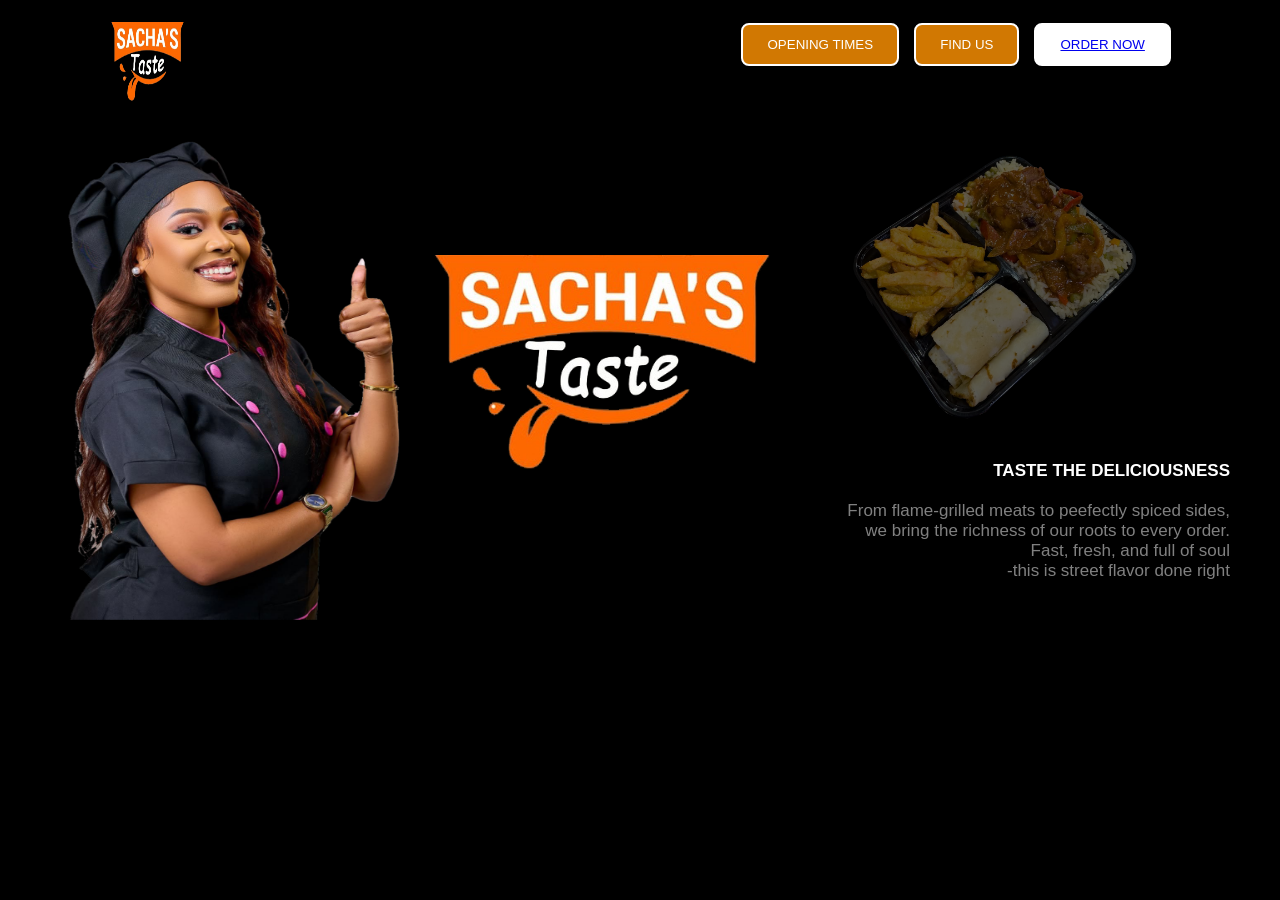
==== home.html @ a7601dd9 "This is the second commit" ====
<!DOCTYPE html>
<html lang="en">
<head>
    <meta charset="UTF-8">
    <meta name="viewport" content="width=device-width, initial-scale=1.0">
    <title>Sacha's taste</title>
    <link rel="icon" type="image/png" href="scrape the logo.jpg">
    <link rel="stylesheet" href="home.css">
</head>
<body class="introduction">
    <header class="main-header" id="mainHeader">
        <div class="logo-area">
            <img src="brand-logo.png" alt="the main logo" height="80" width="80">
        </div>
        <nav class="navigation">
            <button class="yoo"><a href="#">OPENING TIMES</a></button>
            <button class="yoo"><a href="#">FIND US</a></button>
            <button class="order"><a href="#">ORDER NOW</a></button>
        </nav>
    </header>
    <img src="final ceo.png" alt="final ceo" class="ceo">
    <img src="brand-logo.png" alt="brand logo" width="200" height="200" class="smith">
    <img src="sample_food (1).png" alt="sample_food" width="200" height="200" class="food">
    <div class="text-container">
    <h1>TASTE THE DELICIOUSNESS</h1>
    <p class="rpar">From flame-grilled meats to peefectly spiced sides,<br>
      we bring the richness of our roots to every order.<br>
      Fast, fresh, and full of soul<br>
     -this is street flavor done right</p>
    </div>
<sections class="content">
    <p class="two">
        We saw a need for better , more authentic food experience in Kigali. <br>
        Inspired by vibrant markets and late-night street grills <br>
        We blend traditional spices, quality ingredients, and bold techniques<br>
        to create meals that feel both nostalgic and new
    </p>
</sections>
</body>
</html>
---- home.css ----
.introduction{
    background-color: black;
}
.main-header{
    position: sticky;
    top: 0;
    z-index: 1000;
    display: flex;
    justify-content: space-between;
    align-items: center;
    padding: 14px 8%;
    box-shadow: 0 4px 12px rgba(0, 0, 0, 0.05);
    transition: ease 0.3s all;
    background: fixed;
}
.navigation{
    margin-left: 30px;
    text-decoration: #fff;
    font-weight: 500;
    color: #b5aeae;
    position: relative;
    justify-content: space-between;
    gap: 15px;
    display: flex;
    top: -20px;
}
.yoo{
    padding: 12px 24px;
    border-radius: 8px;
    background: rgba(231, 133, 3, 0.904);
    border: 2px solid #fff;
    color: #fff;
    cursor: pointer;
    transition: 0.5
}
.yoo a{
    text-decoration: none;
    color: #fff;
}  
.yoo :hover{
    color: black;
}
nav button:hover{
    background-color:#fff;
    color: black;
}
.smith{
    width: 370px;
    height: auto;
    position: absolute;
    top: 255px;
    right: 38%;
}
.ceo{
    width: 450px;
    height: 500px;
}
.order{
    padding: 12px 24px;
    border-radius: 8px;
    background: #fff;
    border: 2px solid #fff;
    color: #fff;
    cursor: pointer;
    transition: all 0.3s ease;
}
.food{
    width: 300px;
    top: 130px;
    right: 11%;
    position: absolute;
    height: auto;
    opacity: 0.4;
}
.text-container{
    color: #fff;
    text-align: right;
    position: absolute;
    top: 450px;
    right:50px;
    }
    .text-container h1{
        font-size: 17px;
        font-family: Arial, Helvetica, sans-serif;
        margin-bottom: 20px;
        font-weight: bolder;
    }
    .text-container p{
        font-size: 17px;
        font-family: Arial, Helvetica, sans-serif;
        margin-bottom: 20px;
        font-weight: lighter;
        opacity: 0.5;
    }
.content{
    background-color:rgb(255, 136, 0) ;
}
p .two{
    color: white;
}
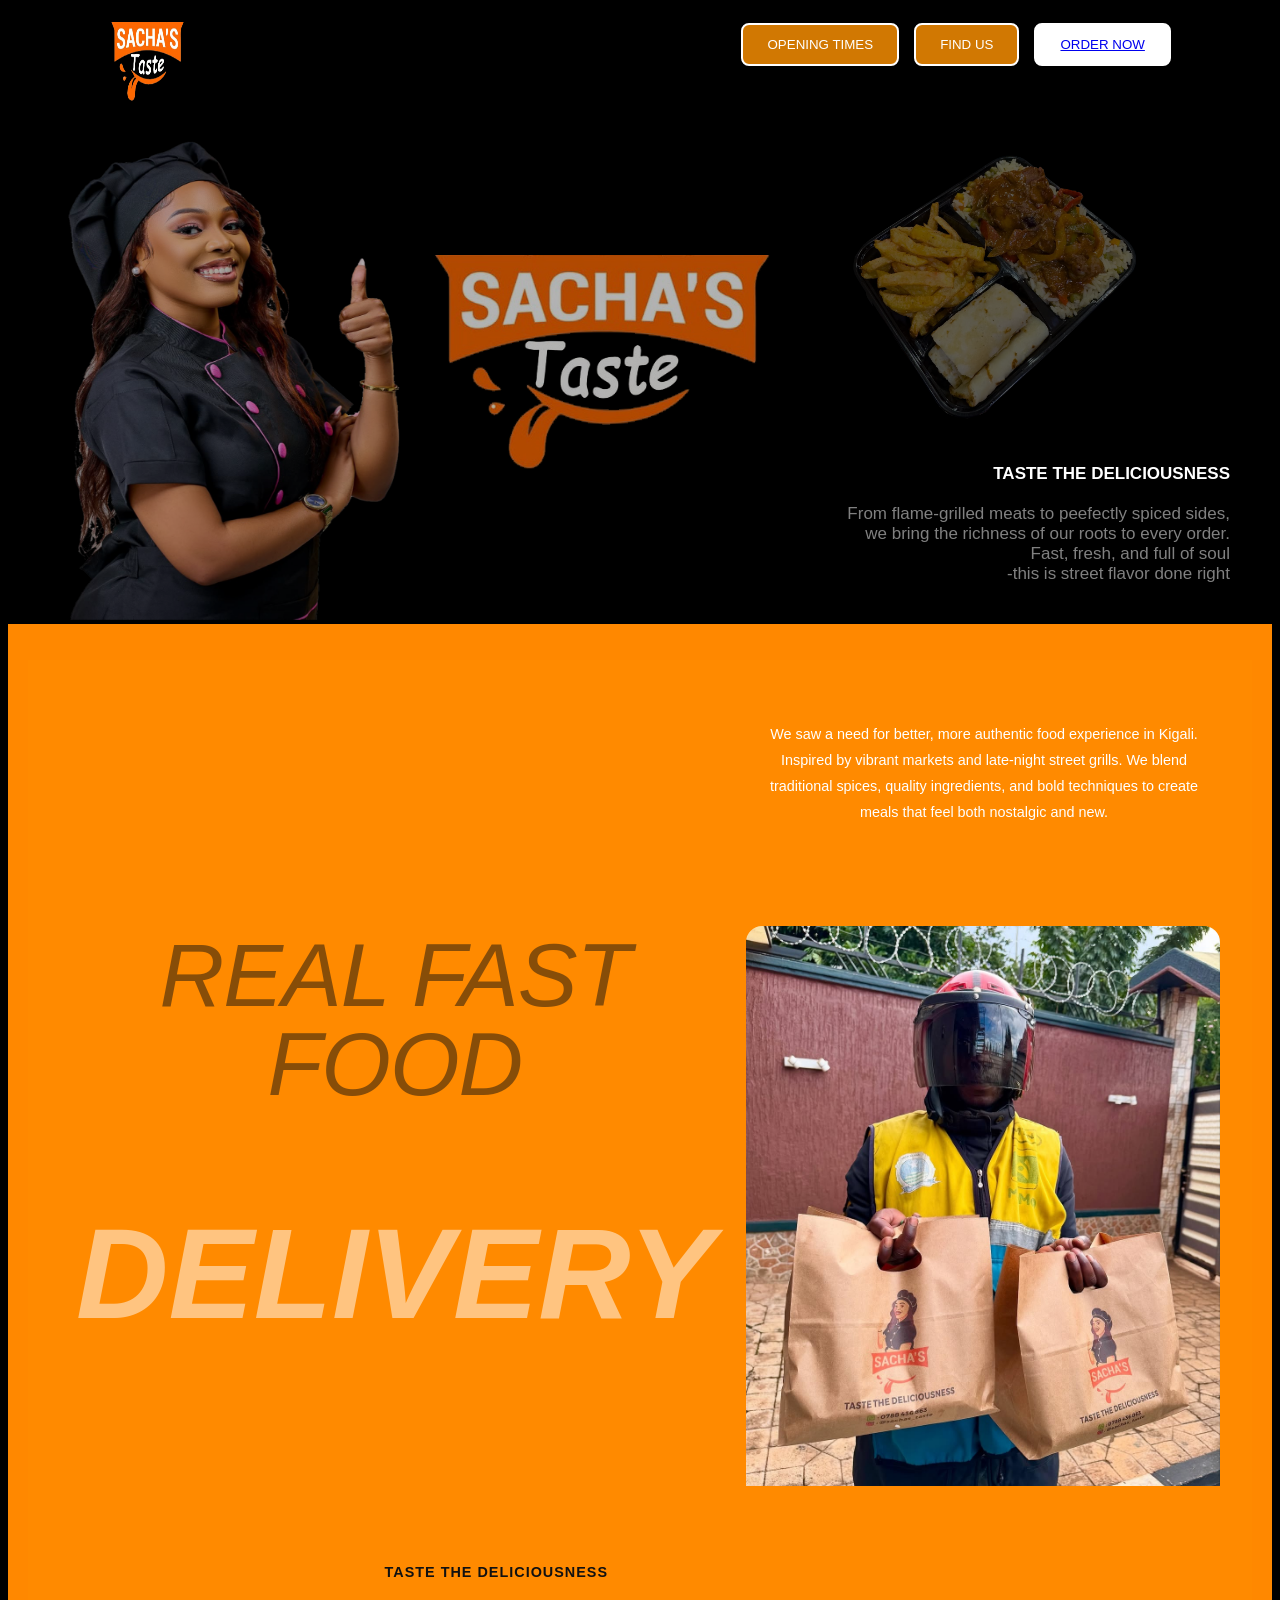
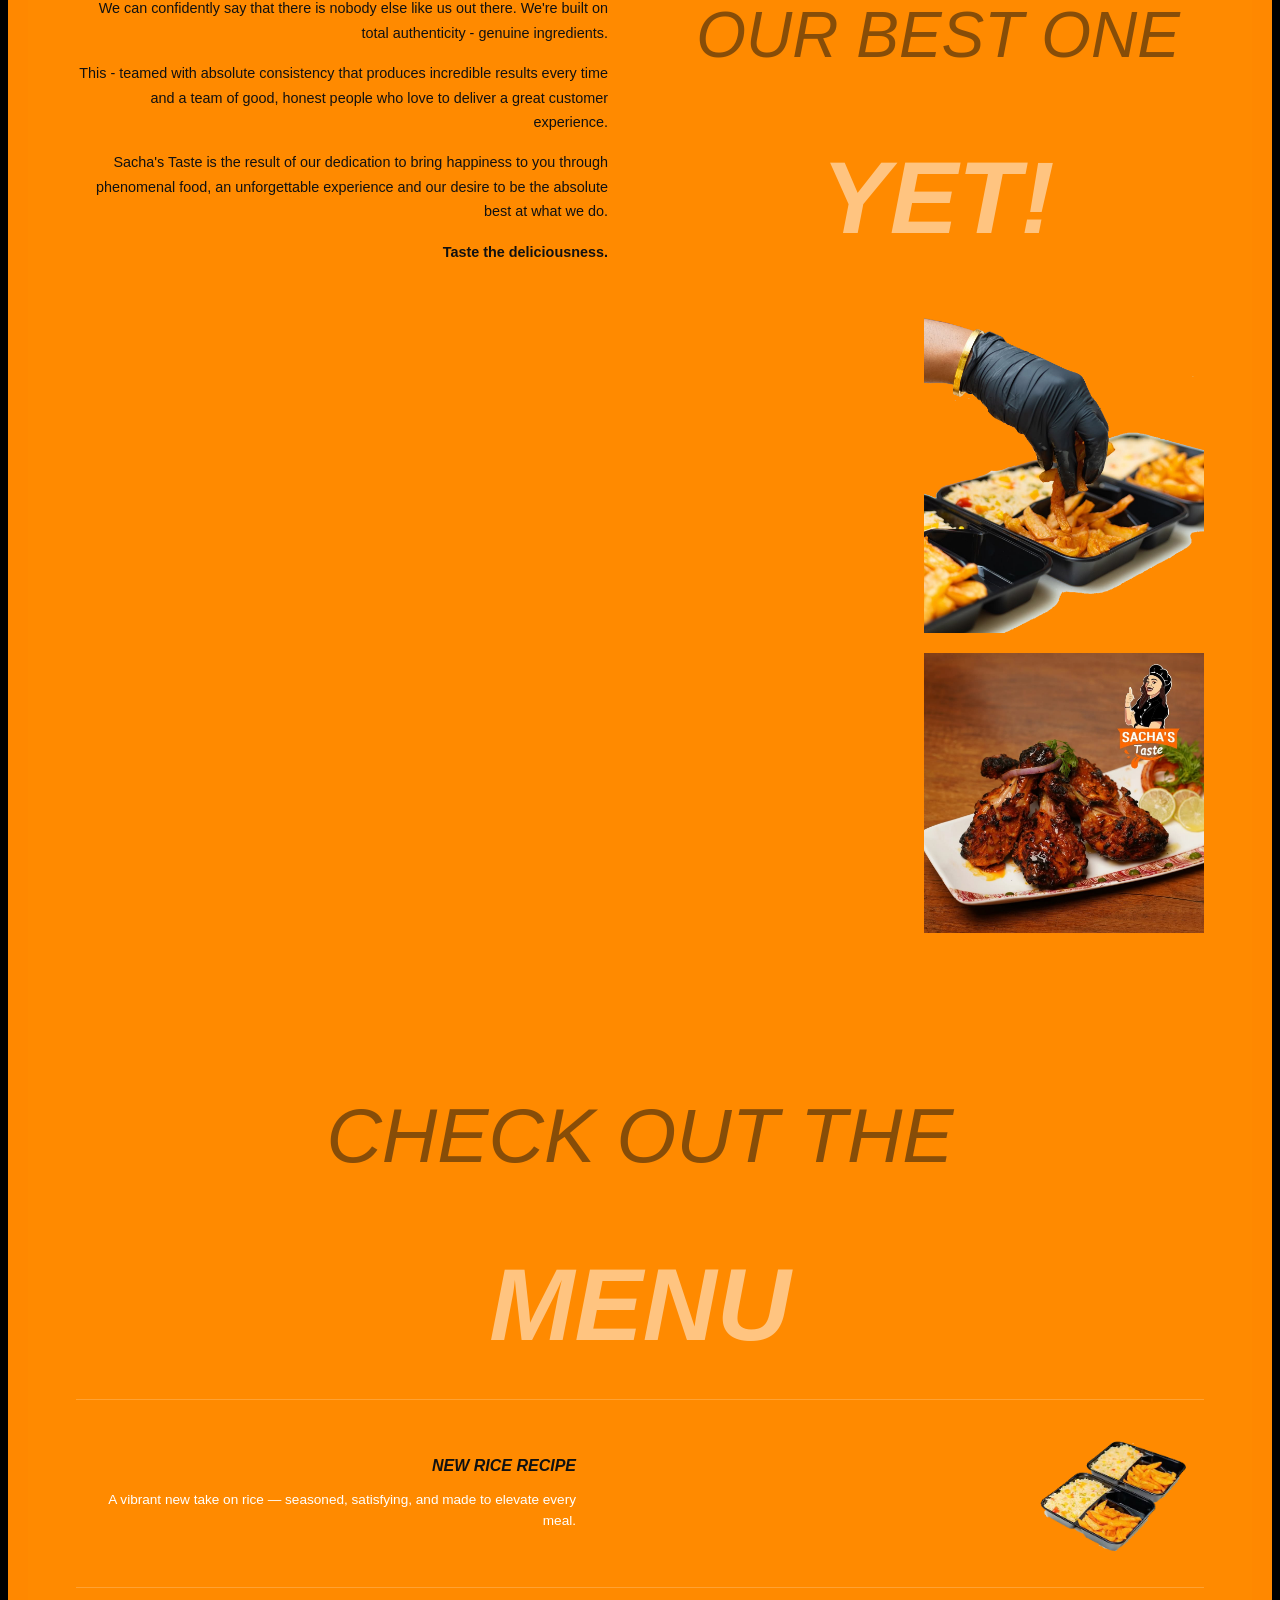
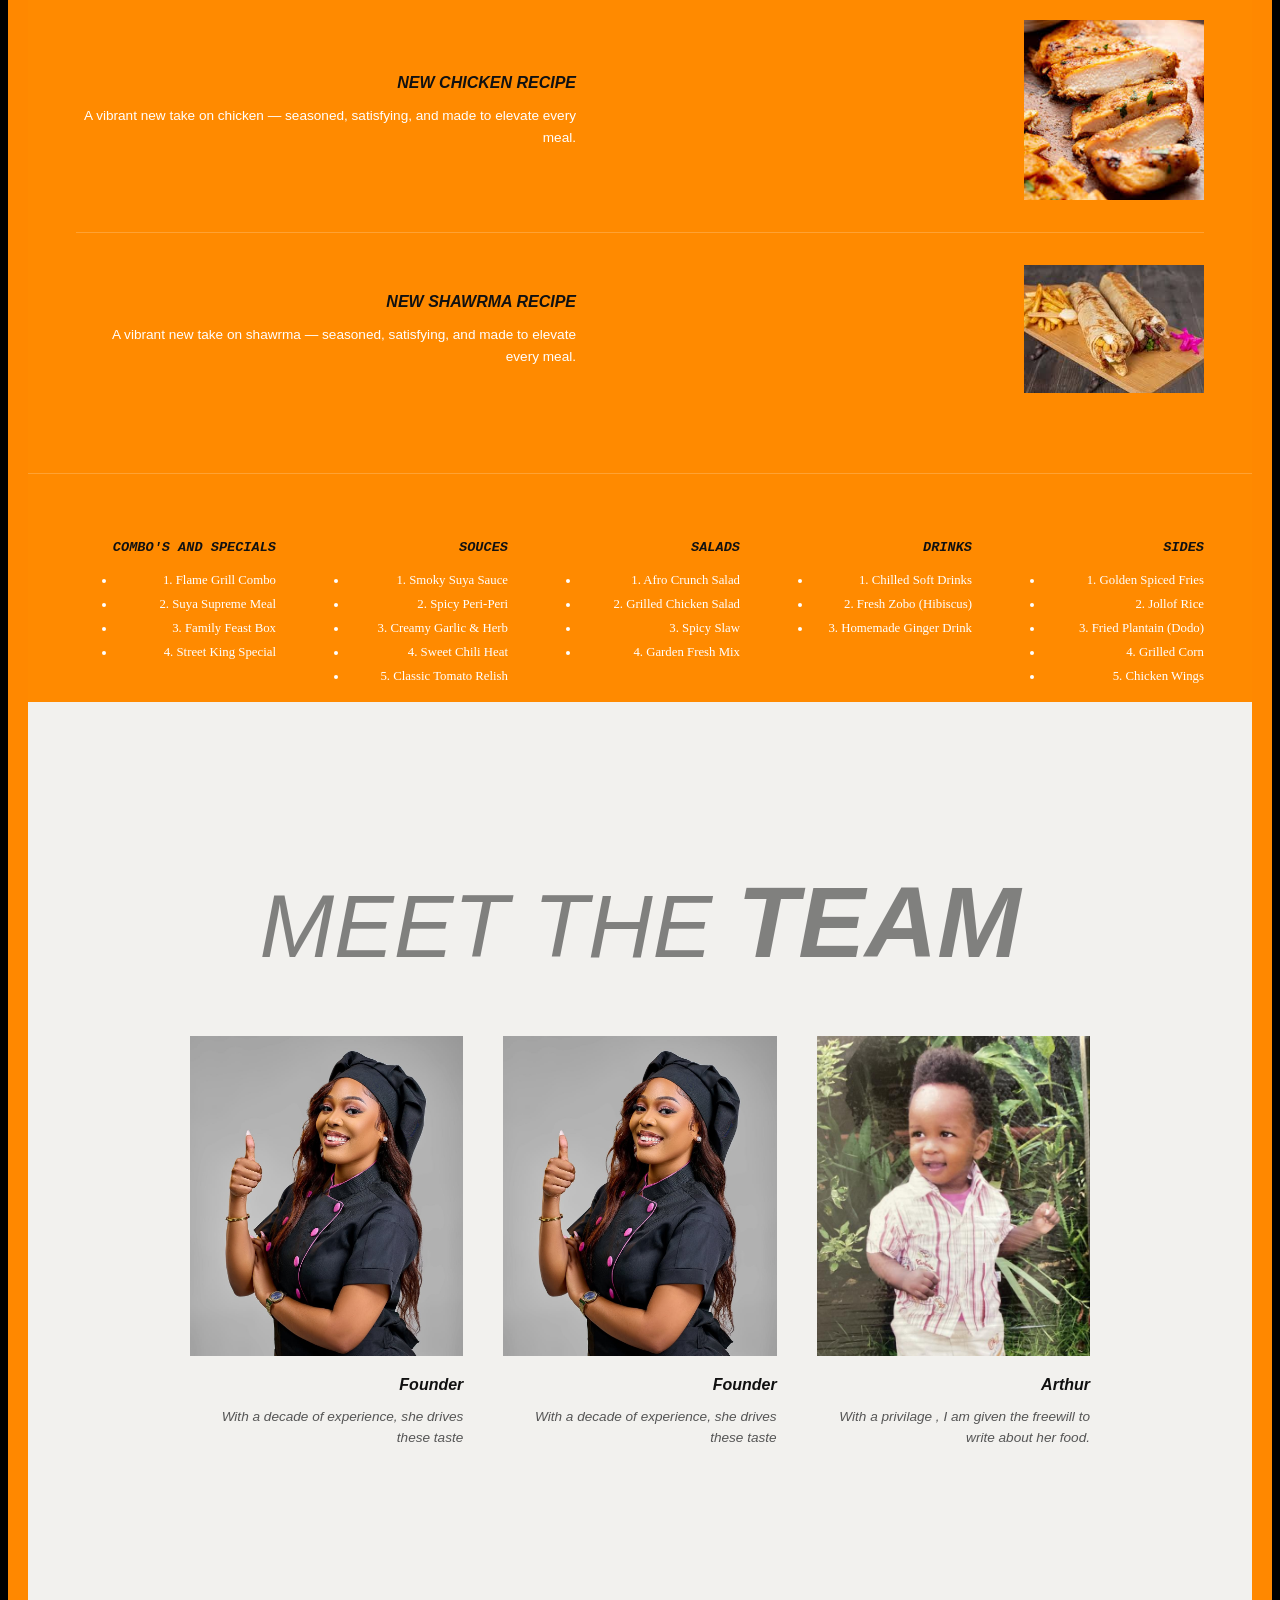
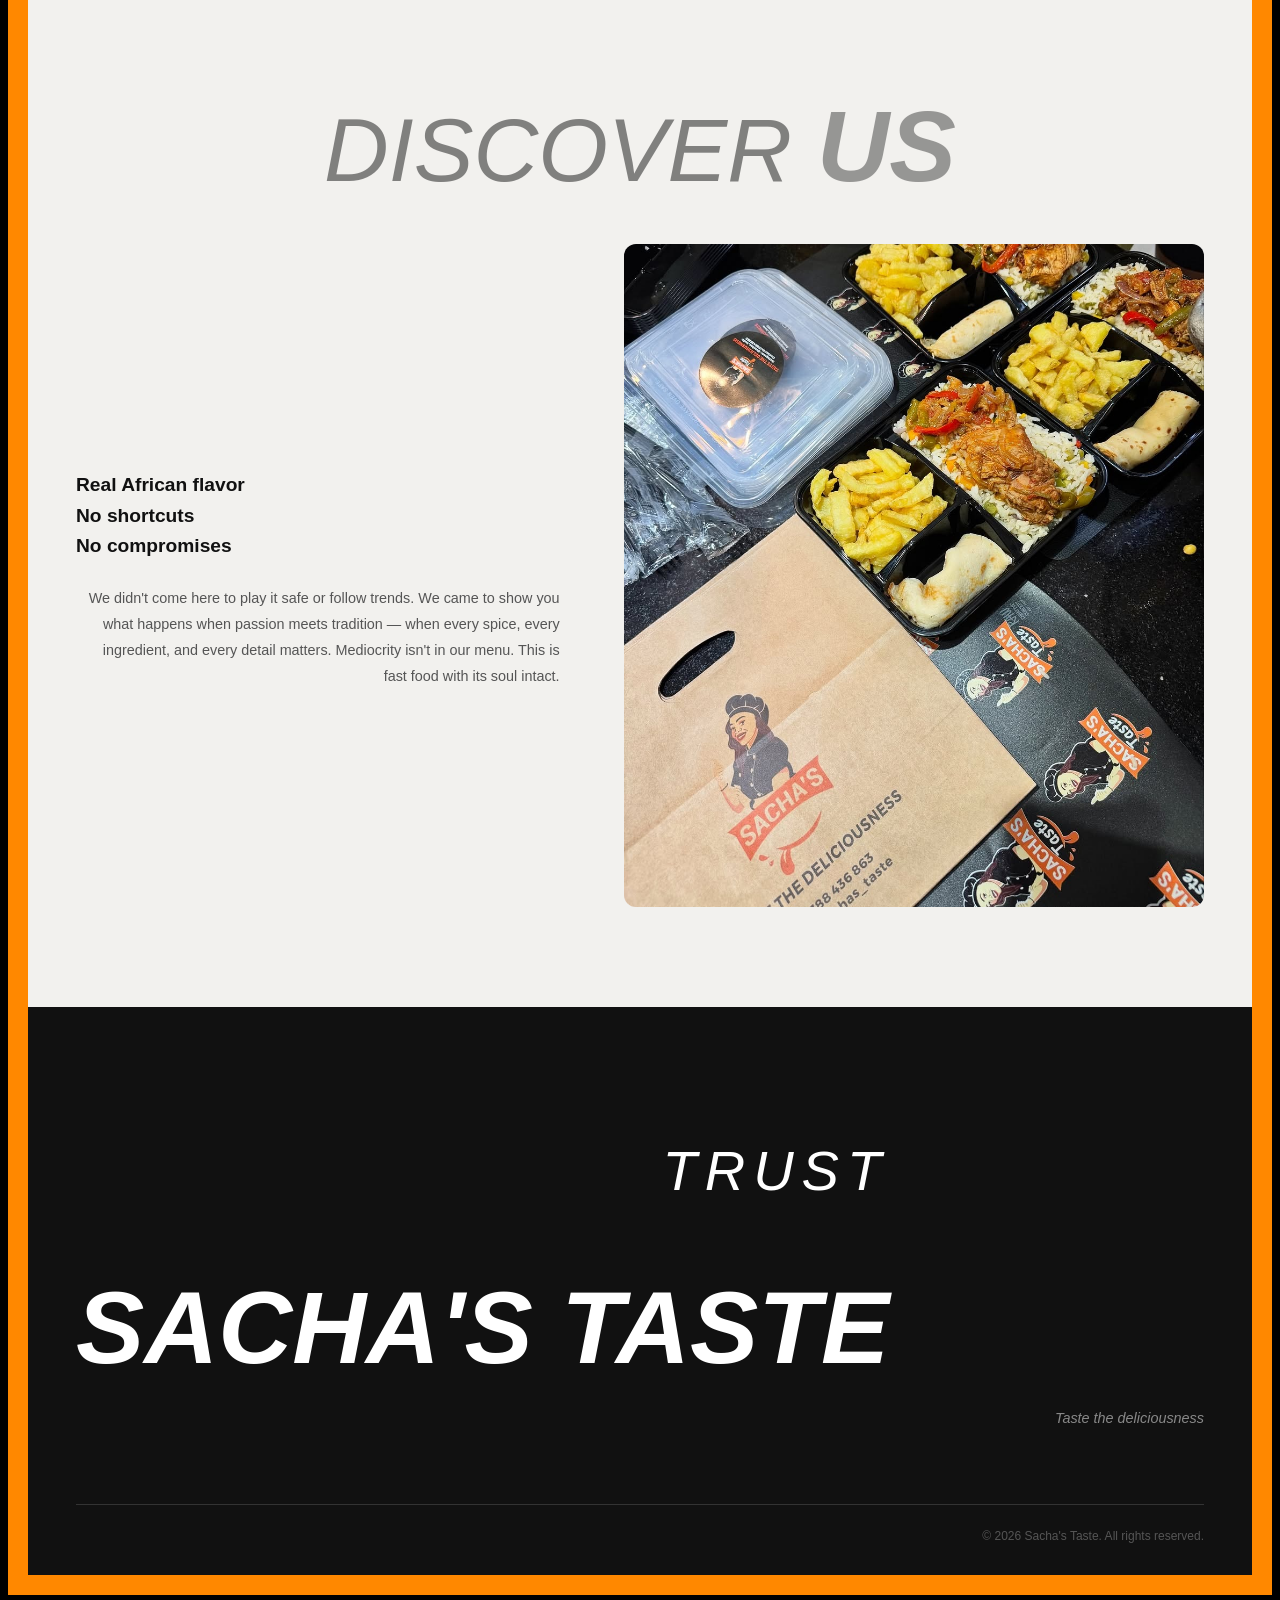
==== commit 02c011ac: "remove index.html" ====
--- a/home.html
+++ b/home.html
@@ -13,11 +13,12 @@
             <img src="brand-logo.png" alt="the main logo" height="80" width="80">
         </div>
         <nav class="navigation">
-            <button class="yoo"><a href="#">OPENING TIMES</a></button>
+            <button class="yoo"><a href="hours.html">OPENING TIMES</a></button>
             <button class="yoo"><a href="#">FIND US</a></button>
             <button class="order"><a href="#">ORDER NOW</a></button>
         </nav>
     </header>
+    <section class="beginning">
     <img src="final ceo.png" alt="final ceo" class="ceo">
     <img src="brand-logo.png" alt="brand logo" width="200" height="200" class="smith">
     <img src="sample_food (1).png" alt="sample_food" width="200" height="200" class="food">
@@ -28,13 +29,178 @@
       Fast, fresh, and full of soul<br>
      -this is street flavor done right</p>
     </div>
-<sections class="content">
+    </section>
+<section class="content">
     <p class="two">
-        We saw a need for better , more authentic food experience in Kigali. <br>
-        Inspired by vibrant markets and late-night street grills <br>
-        We blend traditional spices, quality ingredients, and bold techniques<br>
-        to create meals that feel both nostalgic and new
-    </p>
-</sections>
+<section class="delivery" id="delivery">
+        <div class="delivery-inner">
+                        <div class="delivery-top">
+                <div class="delivery-top-left">
+            
+                </div>
+                <p class="delivery-intro-text">
+                    We saw a need for better, more authentic food experience in Kigali.
+                    Inspired by vibrant markets and late-night street grills.
+                    We blend traditional spices, quality ingredients, and bold techniques
+                    to create meals that feel both nostalgic and new.
+                </p>
+            </div>
+            <div class="delivery-main-row">
+                <div class="delivery-titles">
+                    <h2 class="delivery-title-thin">REAL FAST FOOD</h2>
+                    <h2 class="delivery-title-bold">DELIVERY</h2>
+                </div>
+                <div class="delivery-photo-wrap">
+                    <img src="assets/delivery service.jpg" alt="Delivery Rider" class="delivery-photo">
+                </div>
+            </div>
+        </div>
+
+        <div class="best-one-inner">
+            <div class="best-one-left">
+                <div class="best-one-body">
+                    <h3 class="best-label">TASTE THE DELICIOUSNESS</h3>
+                    <p>We can confidently say that there is nobody else like us out there.  We're built on total authenticity - genuine ingredients.</p>
+                    <p>This - teamed with absolute consistency that produces incredible results every time and a team of good, honest people who love to deliver a great customer experience.</p>
+                    <p>Sacha's Taste is the result of our dedication to bring happiness to you through phenomenal food, an unforgettable experience and our desire to be the absolute best at what we do.</p>
+                    <p><strong>Taste the deliciousness.</strong></p>
+                </div>
+            </div>
+            <div class="best-one-right">
+                <h2 class="best-one-title-thin">OUR BEST ONE</h2>
+                <h2 class="best-one-title-bold">YET!</h2>
+                <img src="assets/sample_food (6).png" alt="Food Boxes" class="best-one-img">
+                <img src="sample_food (4).jpg" alt="sample_food" class="best-one-img">
+            </div>
+        </div>
+
+        <div class="menu-header-wrap">
+            <h2 class="menu-title-thin">CHECK OUT THE</h2>
+            <h2 class="menu-title-bold">MENU</h2>
+        </div>
+
+        <div class="menu-items">
+            <div class="menu-item">
+                <div class="menu-item-info">
+                    <h3 class="menu-item-name">NEW RICE Recipe</h3>
+                    <p class="menu-item-desc">A vibrant new take on rice — seasoned, satisfying, and made to elevate every meal.</p>
+                </div>
+                <img src="assets/sample_food (5).png" alt=" Rice Recipe" class="menu-item-img">
+            </div>
+            <div class="menu-item">
+                <div class="menu-item-info">
+                    <h3 class="menu-item-name">NEW Chicken Recipe</h3>
+                    <p class="menu-item-desc">A vibrant new take on chicken — seasoned, satisfying, and made to elevate every meal.</p>
+                </div>
+                <img src="chicken.jfif" alt="chicken" class="menu-item-img">
+            </div>
+            <div class="menu-item">
+                <div class="menu-item-info">
+                    <h3 class="menu-item-name">NEW Shawrma Recipe</h3>
+                    <p class="menu-item-desc">A vibrant new take on shawrma — seasoned, satisfying, and made to elevate every meal.</p>
+                </div>
+                <img src="shawrma.jfif" alt="Rice Recipe" class="menu-item-img">
+            </div>
+        </div>
+        <div class="menu-categories">
+            <div class="menu-cat">
+                <h4>COMBO's and SPECIALS</h4>
+                <ul>
+                    <li>1. Flame Grill Combo</li>
+                    <li>2. Suya Supreme Meal</li>
+                    <li>3. Family Feast Box</li>
+                    <li>4. Street King Special</li>
+                </ul>
+            </div>
+            <div class="menu-cat">
+                <h4>SOUCES</h4>
+                <ul>
+                    <li>1. Smoky Suya Sauce</li>
+                    <li>2. Spicy Peri-Peri</li>
+                    <li>3. Creamy Garlic &amp; Herb</li>
+                    <li>4. Sweet Chili Heat</li>
+                    <li>5. Classic Tomato Relish</li>
+                </ul>
+            </div>
+            <div class="menu-cat">
+                <h4>SALADS</h4>
+                <ul>
+                    <li>1. Afro Crunch Salad</li>
+                    <li>2. Grilled Chicken Salad</li>
+                    <li>3. Spicy Slaw</li>
+                    <li>4. Garden Fresh Mix</li>
+                </ul>
+            </div>
+            <div class="menu-cat">
+                <h4>DRINKS</h4>
+                <ul>
+                    <li>1. Chilled Soft Drinks</li>
+                    <li>2. Fresh Zobo (Hibiscus)</li>
+                    <li>3. Homemade Ginger Drink</li>
+                </ul>
+            </div>
+            <div class="menu-cat">
+                <h4>SIDES</h4>
+                <ul>
+                    <li>1. Golden Spiced Fries</li>
+                    <li>2. Jollof Rice</li>
+                    <li>3. Fried Plantain (Dodo)</li>
+                    <li>4. Grilled Corn</li>
+                    <li>5. Chicken Wings</li>
+                </ul>
+            </div>
+        </div>
+    </section>
+
+    <section class="team" id="team">
+        <h2 class="team-title">MEET THE <span>TEAM</span></h2>
+        <div class="team-grid">
+            <div class="team-card">
+                <div class="team-card-img">
+                    <img src="assets/CEO sacha.jpg" alt="founder">
+                </div>
+                <h3 class="team-card-role">Founder</h3>
+                <p class="team-card-desc">With a decade of experience, she drives these taste</p>
+            </div>
+            <div class="team-card">
+                <div class="team-card-img">
+                    <img src="assets/CEO sacha.jpg" alt="Founder">
+                </div>
+                <h3 class="team-card-role">Founder</h3>
+                <p class="team-card-desc">With a decade of experience, she drives these taste</p>
+            </div>
+            <div class="team-card">
+                <div class="team-card-img">
+                    <img src="me.jpeg" alt="arthur">
+                </div>
+                <h3 class="team-card-role">Arthur</h3>
+                <p class="team-card-desc">With a privilage , I am given the freewill to write about her food.</p>
+            </div>
+        </div>
+    </section>
+
+    <section class="discover" id="discover">
+        <h2 class="discover-title">DISCOVER <span>US</span></h2>
+        <div class="discover-body">
+            <div class="discover-text">
+                <h3>Real African flavor<br>No shortcuts<br>No compromises</h3>
+                <p>We didn't come here to play it safe or follow trends. We came to show you what happens when passion meets tradition — when every spice, every ingredient, and every detail matters. Mediocrity isn't in our menu. This is fast food with its soul intact.</p>
+            </div>
+            <div class="discover-photo">
+                <img src="packaging (2).jpg" alt="Sacha's Packaging">
+            </div>
+        </div>
+    </section>
+
+    <footer class="footer">
+        <div class="footer-inner">
+            <div class="footer-left">
+                <p class="footer-trust">TRUST</p>
+                <h1 class="footer-brand">SACHA's TASTE</h1>
+            </div>
+            <p class="footer-tagline">Taste the deliciousness</p>
+        </div>
+        <p class="footer-copy">&copy; 2026 Sacha's Taste. All rights reserved.</p>
+    </footer>
 </body>
 </html>
--- a/home.css
+++ b/home.css
@@ -2,7 +2,6 @@
     background-color: black;
 }
 .main-header{
-    position: sticky;
     top: 0;
     z-index: 1000;
     display: flex;
@@ -50,10 +49,12 @@
     position: absolute;
     top: 255px;
     right: 38%;
+    opacity: 0.7;
 }
 .ceo{
     width: 450px;
     height: 500px;
+    opacity: 0.7;
 }
 .order{
     padding: 12px 24px;
@@ -94,7 +95,463 @@
     }
 .content{
     background-color:rgb(255, 136, 0) ;
+    padding: 20px;
+    text-align: right;
+    font-family: 'Trebuchet MS', 'Lucida Sans Unicode', 'Lucida Grande', 'Lucida Sans', Arial, sans-serif;
+ color: #fff;
+ 
 }
 p .two{
     color: white;
-}
+    font-weight: bolder;
+    font-size: large;
+}
+h2{
+    text-align: center;
+    font-size: 100px;
+    font-family: Verdana, Geneva, Tahoma, sans-serif;
+    opacity: 0.5;
+}
+ span {
+    color: white;
+    font-weight: bolder;
+    text-align: center;
+    font-size: 100px;
+    opacity: 0.8;
+    right: -15%;
+    font-family: 'Lucida Sans', 'Lucida Sans Regular', 'Lucida Grande', 'Lucida Sans Unicode', Geneva, Verdana, sans-serif;
+}
+.delivery-img{
+    width: 400px;
+    height: auto;
+    position: absolute;
+    top: 1000px;
+    right: 65%;
+    opacity: 0.5;
+}
+ span .best{
+    position: absolute;
+    top: 400%;
+    right: 35%;
+    font-size: x-large;
+    text-align: right;
+}
+section .delivery-section{
+   background-color: rgb(255, 136, 0);
+}
+.yet{
+    font-family: 'Gill Sans MT', Calibri, 'Trebuchet MS', sans-serif;
+    font-size: xx-large;
+}
+.delivery {
+    background: #FF8A00;
+    color: #111;
+    padding: 0;
+    overflow: hidden;
+}
+
+.delivery-inner {
+    max-width: 1200px;
+    margin: 0 auto;
+    padding: 0 3rem;
+}
+
+.delivery-top {
+    display: flex;
+    justify-content: flex-end;
+    padding-top: 3rem;
+    padding-bottom: 1rem;
+}
+
+.delivery-intro-text {
+    font-size: 0.9rem;
+    font-weight: 400;
+    color: #fff;
+    line-height: 1.8;
+    text-align: center;
+    max-width: 440px;
+}
+.delivery-main-row {
+    display: flex;
+    align-items: flex-end;
+    justify-content: space-between;
+    gap: 2rem;
+    padding-bottom: 0;
+}
+
+.delivery-titles {
+    padding-bottom: 3rem;
+    flex: 1;
+}
+
+.delivery-title-thin {
+    font-size: clamp(2.5rem, 7vw, 6rem);
+    font-weight: 300;
+    font-style: italic;
+    line-height: 1;
+    color: #111;
+    text-transform: uppercase;
+    letter-spacing: -1px;
+}
+
+.delivery-title-bold {
+    font-size: clamp(4rem, 10vw, 9rem);
+    font-weight: 900;
+    font-style: italic;
+    line-height: 0.9;
+    color: #fff;
+    text-transform: uppercase;
+}
+
+.delivery-photo-wrap {
+    flex-shrink: 0;
+    width: 42%;
+    align-self: flex-end;
+}
+
+.delivery-photo {
+    width: 100%;
+    height: 560px;
+    object-fit: cover;
+    object-position: top center;
+    border-radius: 16px 16px 0 0;
+    display: block;
+}
+
+
+.best-one-inner {
+    max-width: 1200px;
+    margin: 0 auto;
+    padding: 4rem 3rem 5rem;
+    display: grid;
+    grid-template-columns: 1fr 1fr;
+    gap: 4rem;
+    align-items: start;
+}
+
+.best-label {
+    font-size: 0.9rem;
+    font-weight: 800;
+    letter-spacing: 1px;
+    text-transform: uppercase;
+    margin-bottom: 1rem;
+    color: #111;
+}
+
+.best-one-body p {
+    font-size: 0.9rem;
+    color: #111;
+    margin-bottom: 1rem;
+    line-height: 1.7;
+}
+
+.best-one-right {
+    text-align: right;
+}
+
+.best-one-title-thin {
+    font-size: clamp(2rem, 5vw, 4rem);
+    font-weight: 300;
+    font-style: italic;
+    line-height: 1;
+    color: #111;
+    text-transform: uppercase;
+}
+
+.best-one-title-bold {
+    font-size: clamp(4rem, 8vw, 7rem);
+    font-weight: 900;
+    font-style: italic;
+    line-height: 0.9;
+    color: #fff;
+    text-transform: uppercase;
+    margin-bottom: 1rem;
+}
+
+.best-one-img {
+    width: 280px;
+    margin-left: auto;
+    margin-bottom: 1rem;
+}
+.menu-header-wrap {
+    max-width: 1200px;
+    margin: 0 auto;
+    padding: 0 3rem;
+    margin-bottom: 1rem;
+}
+
+.menu-title-thin {
+    font-size: clamp(2rem, 6vw, 5rem);
+    font-weight: 300;
+    font-style: italic;
+    line-height: 1;
+    color: #111;
+    text-transform: uppercase;
+}
+
+.menu-title-bold {
+    font-size: clamp(4rem, 8vw, 7rem);
+    font-weight: 900;
+    font-style: italic;
+    line-height: 0.9;
+    color: #fff;
+    text-transform: uppercase;
+    margin-bottom: 3rem;
+}
+
+.menu-items {
+    max-width: 1200px;
+    margin: 0 auto;
+    padding: 0 3rem;
+    display: flex;
+    flex-direction: column;
+    gap: 0;
+}
+
+.menu-item {
+    display: flex;
+    justify-content: space-between;
+    align-items: center;
+    padding: 2rem 0;
+    border-top: 1px solid rgba(255,255,255,0.2);
+}
+
+.menu-item-info {
+    max-width: 500px;
+}
+
+.menu-item-name {
+    font-size: 1rem;
+    font-weight: 800;
+    font-style: italic;
+    color: #111;
+    text-transform: uppercase;
+    margin-bottom: 0.3rem;
+}
+
+.menu-item-desc {
+    font-size: 0.85rem;
+    color: #fff;
+    line-height: 1.6;
+}
+
+.menu-item-img {
+    width: 180px;
+    flex-shrink: 0;
+    object-fit: contain;
+}
+
+.menu-categories {
+    max-width: 1200px;
+    margin: 3rem auto 0;
+    padding: 3rem 3rem 0;
+    display: grid;
+    grid-template-columns: repeat(5, 1fr);
+    gap: 2rem;
+    border-top: 1px solid rgba(255,255,255,0.2);
+}
+
+.menu-cat h4 {
+    font-size: 0.85rem;
+    font-weight: 800;
+    font-style: italic;
+    text-transform: uppercase;
+    color: #111;
+    margin-bottom: 0.8rem;
+    font-family: 'Courier New', Courier, monospace;
+}
+
+.menu-cat li {
+    font-size: 0.8rem;
+    color: #fff;
+    margin-bottom: 0.3rem;
+    line-height: 1.5;
+    font-family: 'Times New Roman', Times, serif;
+}
+
+.team {
+    background: #F2F1EE;
+    color: #111;
+    padding: 6rem 3rem;
+}
+
+.team-title {
+    font-size: clamp(3rem, 7vw, 6rem);
+    font-weight: 300;
+    font-style: italic;
+    text-transform: uppercase;
+    text-align: center;
+    margin-bottom: 4rem;
+    line-height: 1;
+}
+
+.team-title span {
+    font-weight: 900;
+    color: #111;
+    opacity: 20;
+}
+
+.team-grid {
+    display: grid;
+    grid-template-columns: repeat(3, 1fr);
+    gap: 2.5rem;
+    max-width: 900px;
+    margin: 0 auto;
+}
+
+.team-card-img {
+    background: #FF8A00;
+    overflow: hidden;
+    margin-bottom: 1.2rem;
+}
+
+.team-card-img img {
+    width: 100%;
+    height: 320px;
+    object-fit: cover;
+    object-position: top;
+    display: block;
+}
+
+.team-card-role {
+    font-size: 1rem;
+    font-weight: 700;
+    font-style: italic;
+    margin-bottom: 0.3rem;
+}
+
+.team-card-desc {
+    font-size: 0.85rem;
+    color: #555;
+    line-height: 1.5;
+    font-style: italic;
+}
+
+.discover {
+    background: #F2F1EE;
+    color: #111;
+    padding: 4rem 3rem 6rem;
+}
+
+.discover-title {
+    font-size: clamp(3rem, 7vw, 6rem);
+    font-weight: 300;
+    font-style: italic;
+    text-transform: uppercase;
+    margin-bottom: 3rem;
+    line-height: 1;
+    max-width: 1200px;
+    margin-left: auto;
+    margin-right: auto;
+}
+
+.discover-title span {
+    font-weight: 900;
+    color:#111
+}
+
+.discover-body {
+    display: grid;
+    grid-template-columns: 1fr 1.2fr;
+    gap: 4rem;
+    max-width: 1200px;
+    margin: 0 auto;
+    align-items: center;
+}
+
+.discover-text h3 {
+    font-size: 1.2rem;
+    font-weight: 800;
+    line-height: 1.6;
+    margin-bottom: 1.5rem;
+    text-align: left;
+    font-family: 'Lucida Sans', 'Lucida Sans Regular', 'Lucida Grande', 'Lucida Sans Unicode', Geneva, Verdana, sans-serif;
+}
+
+.discover-text p {
+    font-size: 0.9rem;
+    color: #555;
+    line-height: 1.8;
+    border-start-end-radius: initial;
+}
+
+.discover-photo img {
+    width: 100%;
+    border-radius: 12px;
+    object-fit: cover;
+}
+
+.footer {
+    background: #111;
+    color: #fff;
+    padding: 5rem 3rem 2rem;
+}
+
+.footer-inner {
+    max-width: 1200px;
+    margin: 0 auto;
+    display: flex;
+    justify-content: space-between;
+    align-items: flex-end;
+    margin-bottom: 3rem;
+}
+
+.footer-trust {
+    font-size: 3.5rem;
+    font-weight: 300;
+    letter-spacing: 8px;
+    line-height: 1;
+    text-transform: uppercase;
+    font-style: italic;
+}
+
+.footer-brand {
+    font-size: clamp(4rem, 8vw, 8rem);
+    font-weight: 900;
+    font-style: italic;
+    line-height: 0.85;
+    text-transform: uppercase;
+}
+
+.footer-tagline {
+    font-size: 0.9rem;
+    font-style: italic;
+    color: #888;
+    align-self: flex-end;
+    padding-bottom: 1rem;
+}
+
+.footer-copy {
+    max-width: 1200px;
+    margin: 0 auto;
+    font-size: 0.75rem;
+    color: #555;
+    border-top: 1px solid #333;
+    padding-top: 1.5rem;
+}
+
+@media (max-width: 900px) {
+    .delivery-main-row { flex-direction: column; }
+    .delivery-photo-wrap { width: 100%; }
+    .delivery-photo { height: 300px; border-radius: 12px; }
+    .delivery-top { padding-top: 2rem; }
+    .best-one-inner { grid-template-columns: 1fr; }
+    .best-one-right { text-align: left; }
+    .best-one-img { margin-left: 0; }
+    .menu-categories { grid-template-columns: repeat(2, 1fr); }
+    .team-grid { grid-template-columns: 1fr; max-width: 340px; }
+    .discover-body { grid-template-columns: 1fr; }
+    .footer-inner { flex-direction: column; align-items: flex-start; gap: 1rem; }
+
+    .hero-chef { height: 70%; left: -5%; }
+    .hero-logo { max-width: 60vw; }
+    .hero-dish { width: 160px; top: 2rem; right: 1rem; }
+    .hero-tagline { right: 1rem; bottom: 1rem; max-width: 260px; }
+}
+
+@media (max-width: 600px) {
+    .header-actions .btn-orange:first-child,
+    .header-actions .btn-orange:nth-child(2) { display: none; }
+    .hero-chef { display: none; }
+    .menu-categories { grid-template-columns: 1fr 1fr; }
+}
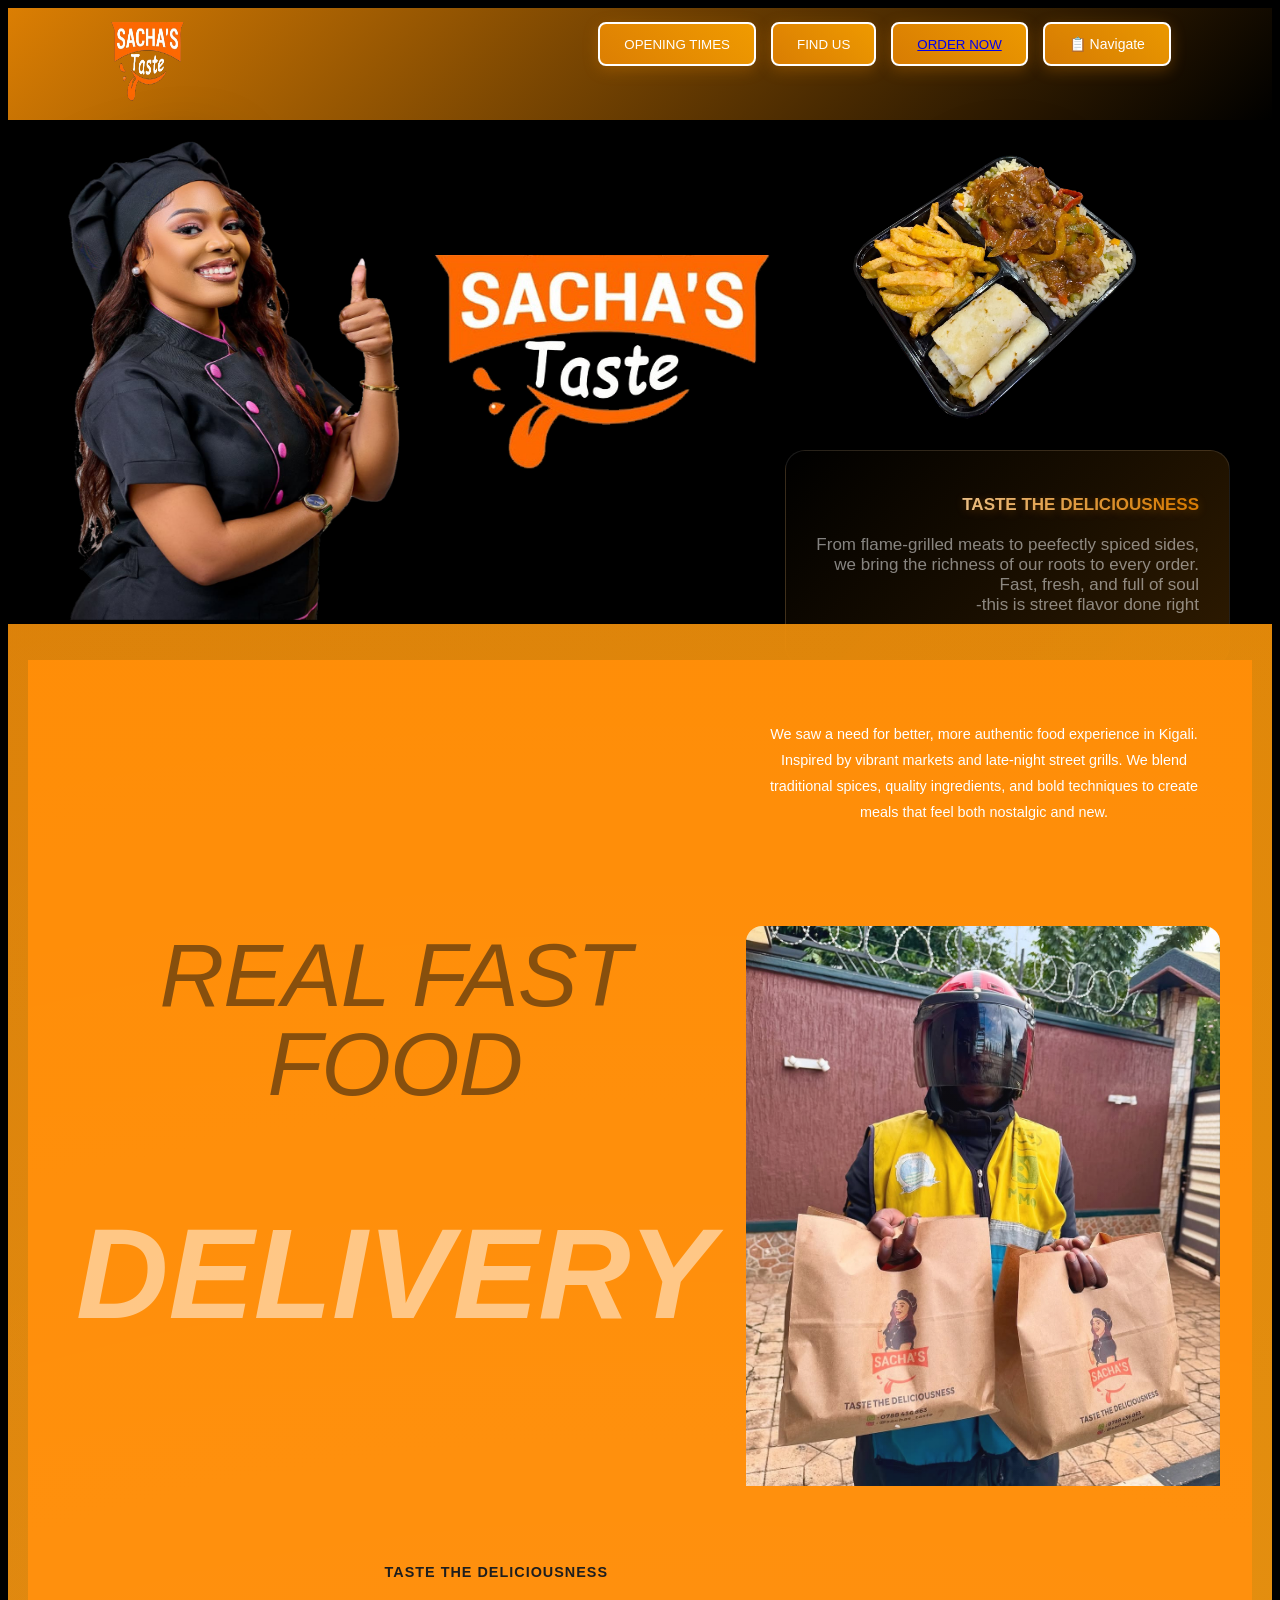
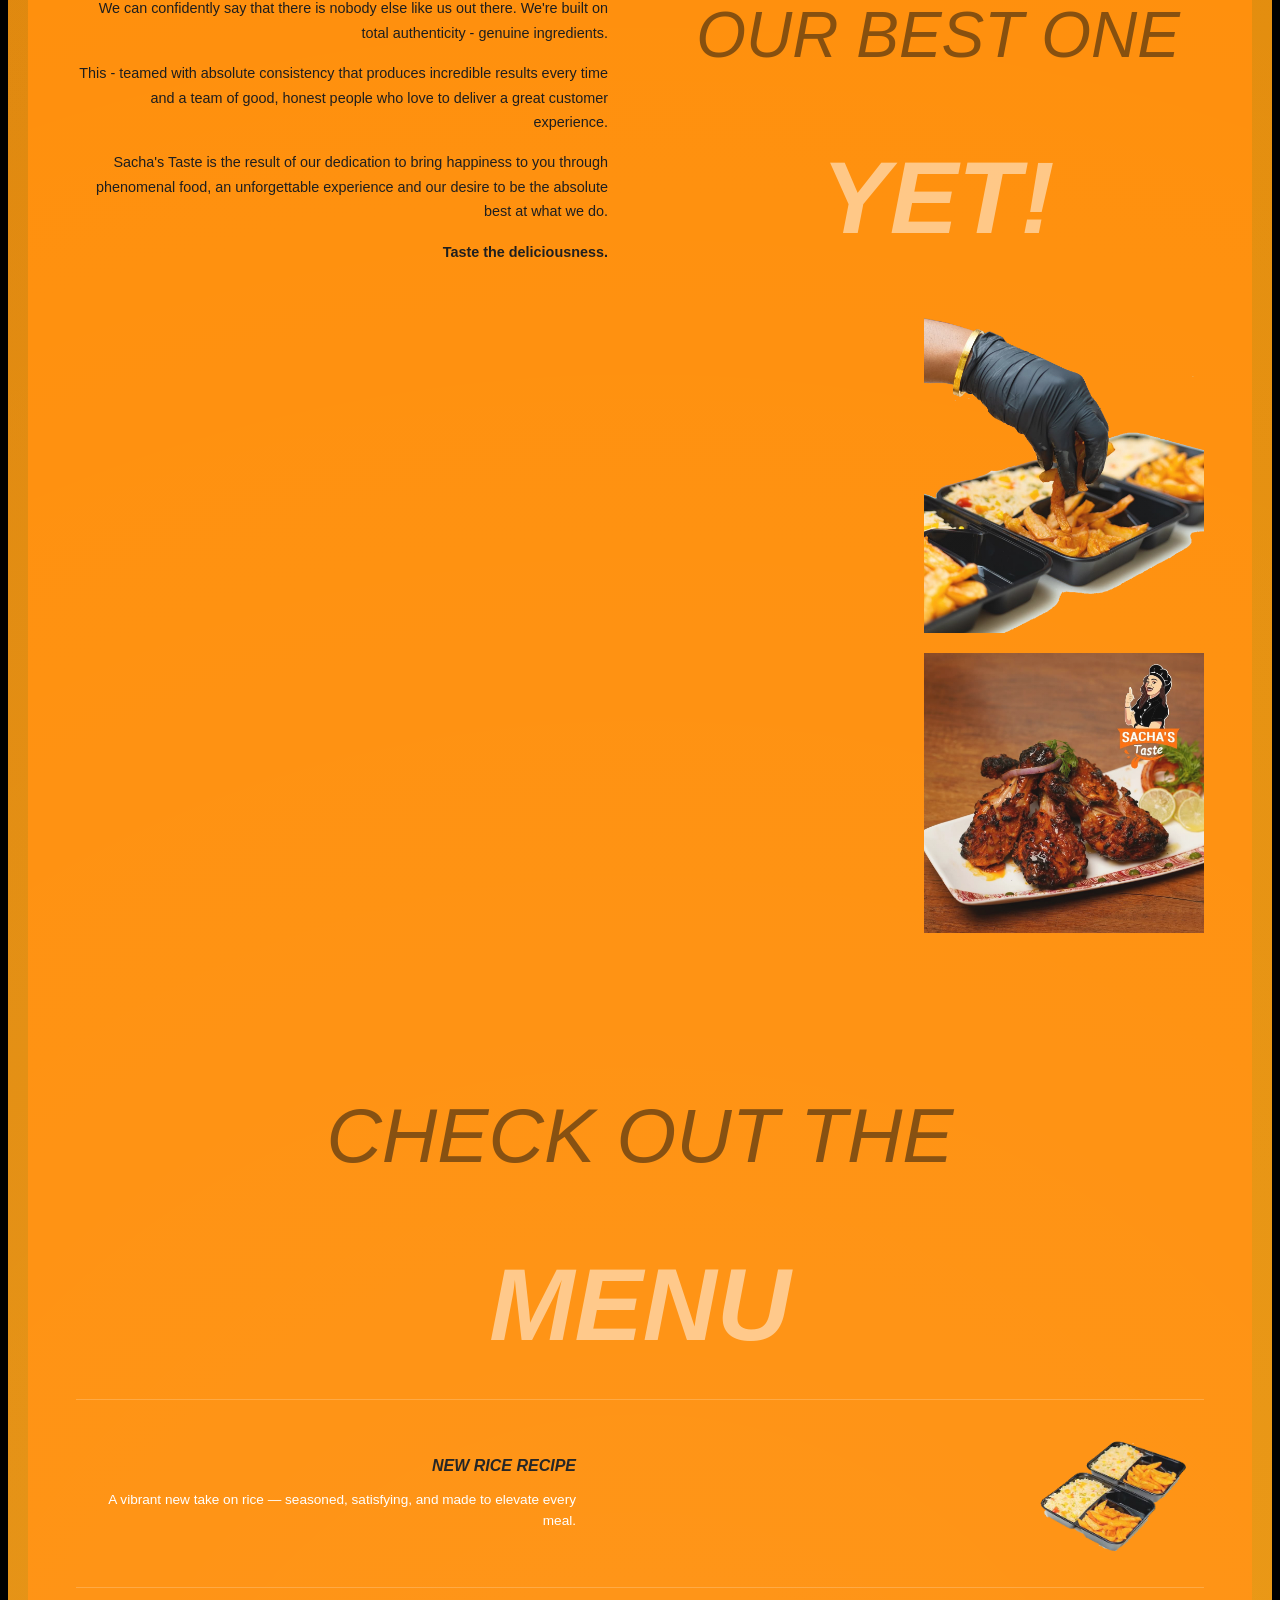
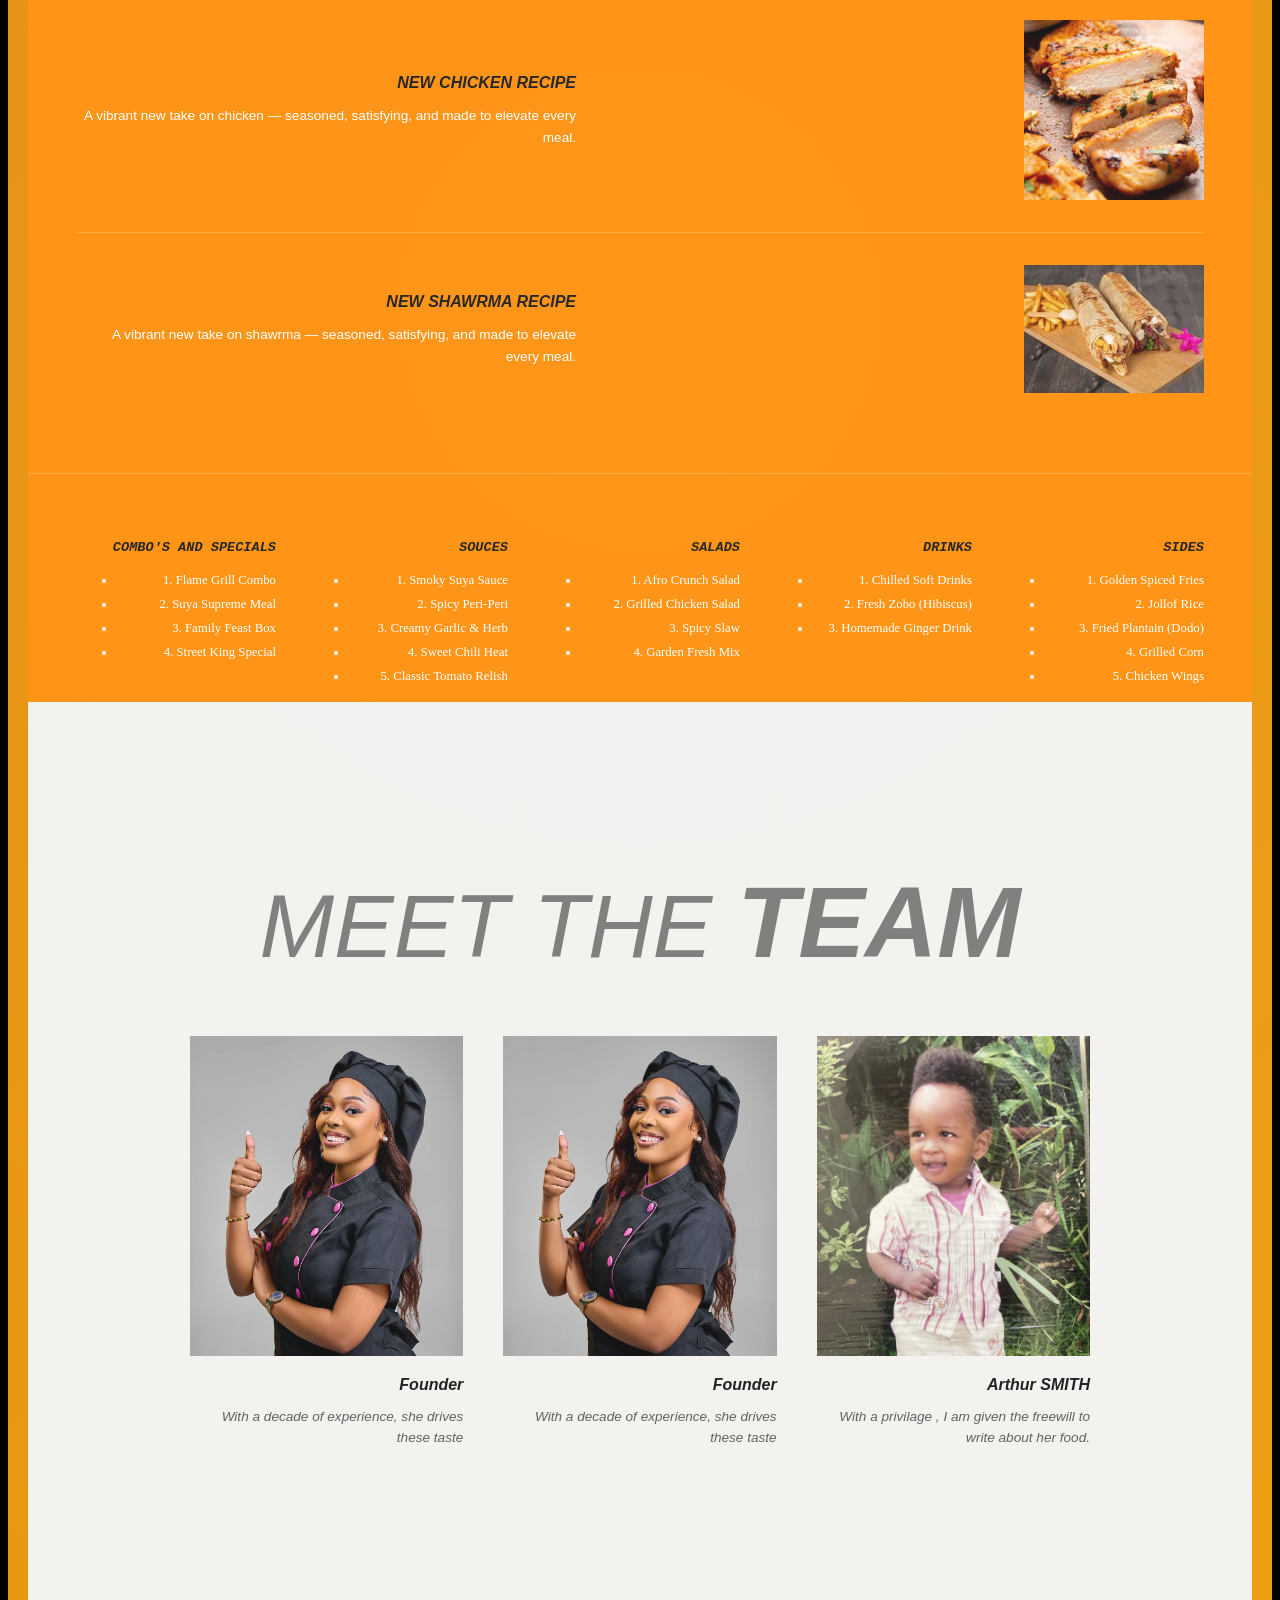
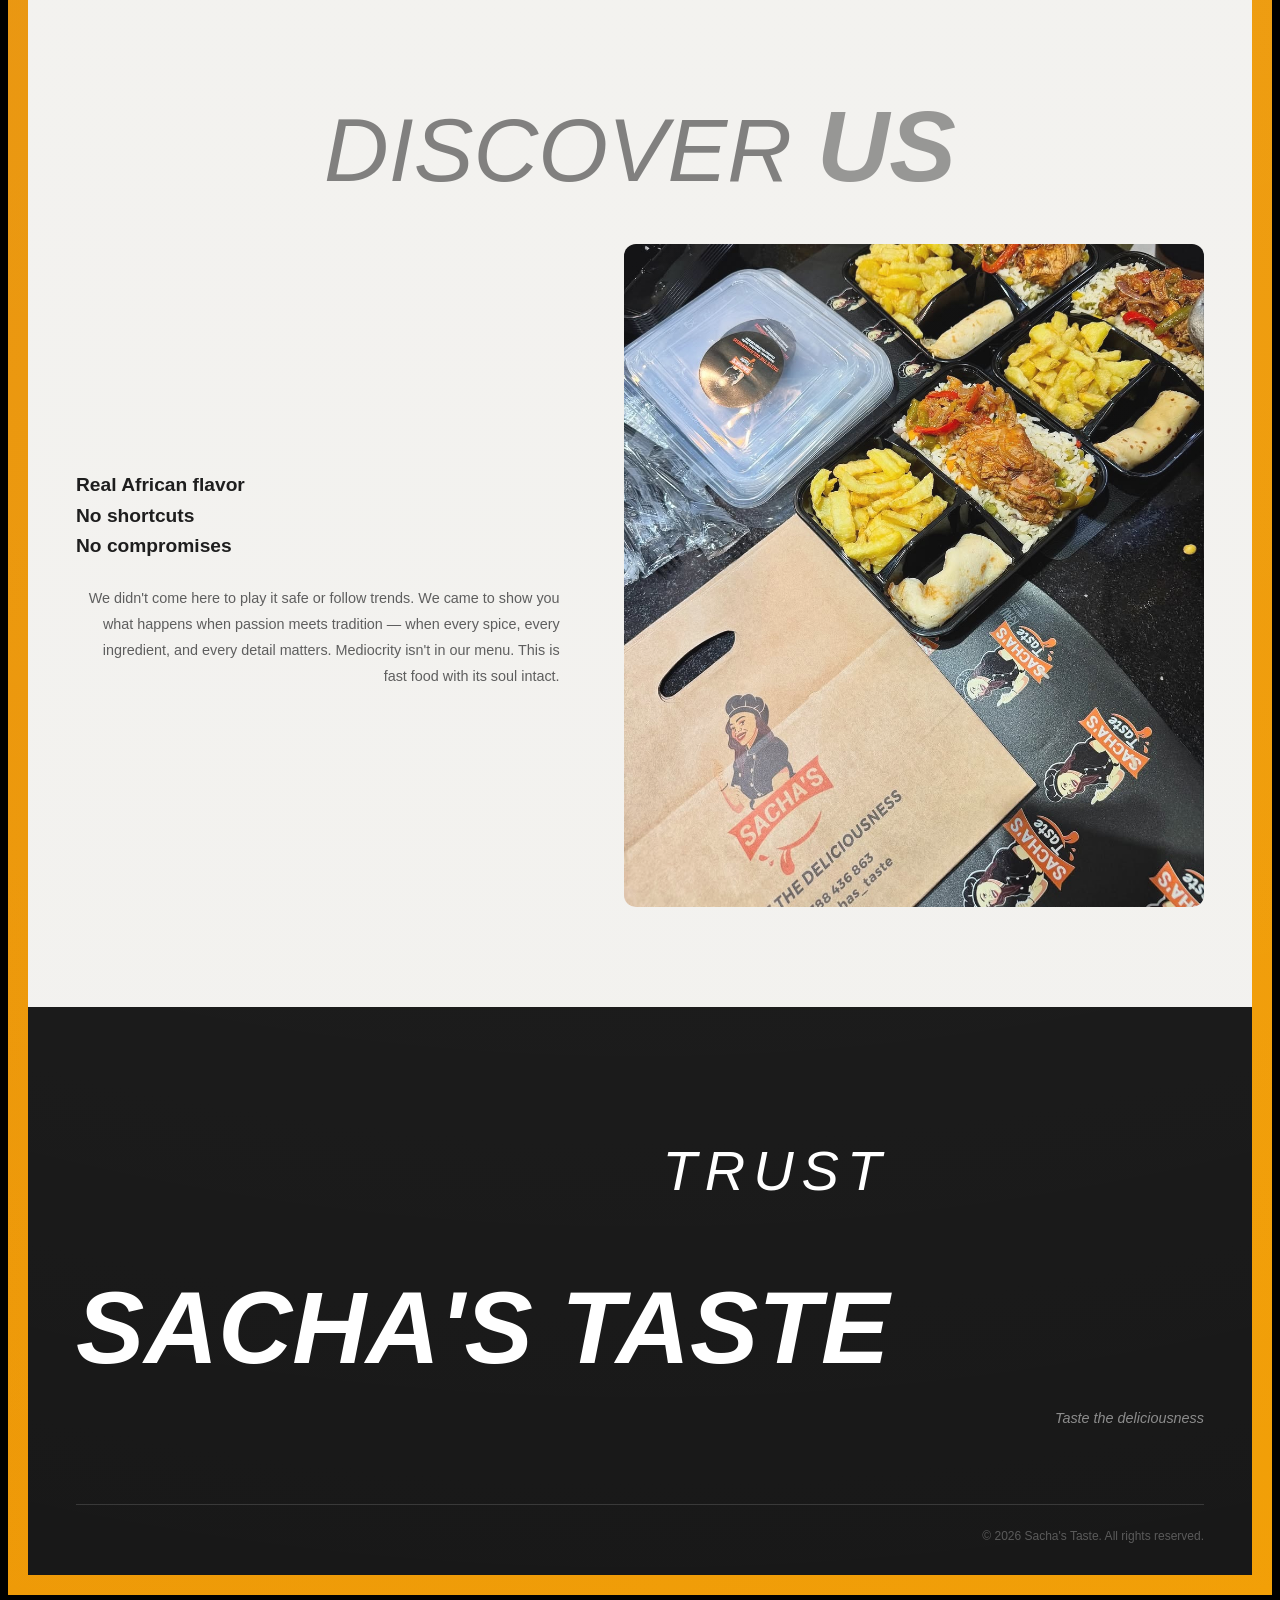
==== commit f2a6ca8a: "Fourth commit" ====
--- a/home.html
+++ b/home.html
@@ -14,8 +14,21 @@
         </div>
         <nav class="navigation">
             <button class="yoo"><a href="hours.html">OPENING TIMES</a></button>
-            <button class="yoo"><a href="#">FIND US</a></button>
-            <button class="order"><a href="#">ORDER NOW</a></button>
+            <button class="yoo"><a href="location.html">FIND US</a></button>
+            <button class="order"><a href="contact.html">ORDER NOW</a></button>
+            
+            <div class="dropdown">
+                <button id="menuBtn" class="menu-btn">📋 Navigate</button>
+                <div id="dropdownContent" class="dropdown-content">
+                    <a href="home.html">🏠 Home</a>
+                    <a href="hours.html">🕐 Opening Times</a>
+                    <a href="location.html">📍 Find Us</a>
+                    <a href="contact.html">📞 Order Now</a>
+                    <a href="#menu-section">🍽️ Menu</a>
+                    <a href="#about-section">ℹ️ About</a>
+                </div>
+            </div>
+
         </nav>
     </header>
     <section class="beginning">
@@ -173,7 +186,7 @@
                 <div class="team-card-img">
                     <img src="me.jpeg" alt="arthur">
                 </div>
-                <h3 class="team-card-role">Arthur</h3>
+                <h3 class="team-card-role">Arthur SMITH</h3>
                 <p class="team-card-desc">With a privilage , I am given the freewill to write about her food.</p>
             </div>
         </div>
--- a/home.css
+++ b/home.css
@@ -43,6 +43,54 @@
     background-color:#fff;
     color: black;
 }
+.dropdown{
+    position: relative;
+    display: inline-block;
+}
+.menu-btn{
+    padding: 12px 24px;
+    border-radius: 8px;
+    border: 2px solid #fff;
+    background: rgba(231, 133, 3, 0.904);
+    color: #fff;
+    cursor: pointer;
+    transition: all 0.3s ease;
+    font-size: 14px;
+    font-weight: 500;
+}
+.menu-btn:hover{
+    background-color:#fff;
+    color: black;
+}
+.dropdown-content{
+    display: none;
+    position: absolute;
+    top: 100%;
+    right: 0;
+    background-color: rgba(0, 0, 0, 0.95);
+    min-width: 200px;
+    box-shadow: 0 8px 16px rgba(0,0,0,0.2);
+    border-radius: 8px;
+    border: 2px solid #fff;
+    z-index: 1000;
+    margin-top: 5px;
+}
+.dropdown-content.show{
+    display: block;
+}
+.dropdown-content a{
+    color: #fff;
+    padding: 12px 16px;
+    text-decoration: none;
+    display: block;
+    transition: all 0.3s ease;
+    border-radius: 6px;
+    margin: 4px;
+}
+.dropdown-content a:hover{
+    background-color: rgba(231, 133, 3, 0.904);
+    color: #fff;
+}
 .smith{
     width: 370px;
     height: auto;
@@ -98,8 +146,22 @@
     padding: 20px;
     text-align: right;
     font-family: 'Trebuchet MS', 'Lucida Sans Unicode', 'Lucida Grande', 'Lucida Sans', Arial, sans-serif;
- color: #fff;
- 
+    color: #fff;
+    background: linear-gradient(135deg, rgba(231, 133, 3, 0.95) 0%, rgba(255, 165, 0, 0.95) 50%, rgba(231, 133, 3, 0.95) 100%);
+    background-size: 200% 200%;
+    animation: shimmer 8s linear infinite;
+    position: relative;
+    overflow: hidden;
+}
+.content::before {
+    content: '';
+    position: absolute;
+    top: -50%;
+    left: -50%;
+    width: 200%;
+    height: 200%;
+    background: radial-gradient(circle, rgba(255, 255, 255, 0.1) 0%, transparent 70%);
+    animation: pulse 4s ease-in-out infinite;
 }
 p .two{
     color: white;
@@ -554,4 +616,188 @@
     .header-actions .btn-orange:nth-child(2) { display: none; }
     .hero-chef { display: none; }
     .menu-categories { grid-template-columns: 1fr 1fr; }
-}+}
+
+html {
+    scroll-behavior: smooth;
+}
+
+@keyframes slideInFromTop {
+    0% {
+        transform: translateY(-100%);
+        opacity: 0;
+    }
+    100% {
+        transform: translateY(0);
+        opacity: 1;
+    }
+}
+
+@keyframes pulse {
+    0%, 100% {
+        transform: scale(1);
+    }
+    50% {
+        transform: scale(1.05);
+    }
+}
+
+@keyframes shimmer {
+    0% {
+        background-position: -1000px 0;
+    }
+    100% {
+        background-position: 1000px 0;
+    }
+}
+
+@keyframes float {
+    0%, 100% {
+        transform: translateY(0px);
+    }
+    50% {
+        transform: translateY(-10px);
+    }
+}
+
+.main-header {
+    background: linear-gradient(135deg, rgba(231, 133, 3, 0.95) 0%, rgba(0, 0, 0, 0.95) 100%);
+    backdrop-filter: blur(10px);
+    box-shadow: 0 8px 32px rgba(0, 0, 0, 0.3);
+    animation: slideInFromTop 0.8s ease-out;
+}
+
+
+.yoo, .order, .menu-btn {
+    position: relative;
+    overflow: hidden;
+    background: linear-gradient(45deg, rgba(231, 133, 3, 0.904), rgba(255, 165, 0, 0.904));
+    box-shadow: 0 4px 15px rgba(231, 133, 3, 0.3);
+    transform-style: preserve-3d;
+    transition: all 0.4s cubic-bezier(0.175, 0.885, 0.32, 1.275);
+}
+
+.yoo::before, .order::before, .menu-btn::before {
+    content: '';
+    position: absolute;
+    top: 0;
+    left: -100%;
+    width: 100%;
+    height: 100%;
+    background: linear-gradient(90deg, transparent, rgba(255, 255, 255, 0.3), transparent);
+    transition: left 0.5s;
+}
+
+.yoo:hover::before, .order:hover::before, .menu-btn:hover::before {
+    left: 100%;
+}
+
+.yoo:hover, .order:hover, .menu-btn:hover {
+    transform: translateY(-2px) scale(1.02);
+    box-shadow: 0 8px 25px rgba(231, 133, 3, 0.5);
+}
+
+.dropdown-content {
+    background: linear-gradient(135deg, rgba(0, 0, 0, 0.98) 0%, rgba(231, 133, 3, 0.1) 100%);
+    backdrop-filter: blur(15px);
+    border: 1px solid rgba(255, 255, 255, 0.2);
+    box-shadow: 0 15px 35px rgba(0, 0, 0, 0.5), inset 0 1px 0 rgba(255, 255, 255, 0.1);
+}
+
+.dropdown-content a {
+    position: relative;
+    overflow: hidden;
+    background: linear-gradient(45deg, transparent, rgba(231, 133, 3, 0.1), transparent);
+    background-size: 200% 200%;
+    animation: shimmer 3s linear infinite;
+}
+
+.dropdown-content a::before {
+    content: '';
+    position: absolute;
+    top: 0;
+    left: -100%;
+    width: 100%;
+    height: 100%;
+    background: linear-gradient(90deg, transparent, rgba(255, 255, 255, 0.2), transparent);
+    transition: left 0.3s;
+}
+
+.dropdown-content a:hover::before {
+    left: 100%;
+}
+
+.ceo, .smith, .food {
+    filter: drop-shadow(0 10px 30px rgba(0, 0, 0, 0.5));
+    transition: all 0.6s cubic-bezier(0.175, 0.885, 0.32, 1.275);
+}
+
+.ceo:hover, .smith:hover, .food:hover {
+    transform: scale(1.05) rotate(1deg);
+    filter: drop-shadow(0 15px 40px rgba(231, 133, 3, 0.4));
+}
+
+.food {
+    animation: float 4s ease-in-out infinite;
+}
+
+.text-container {
+    background: linear-gradient(135deg, rgba(0, 0, 0, 0.8) 0%, rgba(231, 133, 3, 0.2) 100%);
+    backdrop-filter: blur(10px);
+    border-radius: 20px;
+    padding: 30px;
+    border: 1px solid rgba(255, 255, 255, 0.1);
+    box-shadow: 0 20px 40px rgba(0, 0, 0, 0.4);
+}
+
+.text-container h1 {
+    background: linear-gradient(45deg, #fff, rgba(231, 133, 3, 0.904), #fff);
+    background-size: 200% 200%;
+    -webkit-background-clip: text;
+    -webkit-text-fill-color: transparent;
+    background-clip: text;
+    animation: shimmer 4s linear infinite;
+    text-shadow: 0 2px 10px rgba(231, 133, 3, 0.3);
+}
+
+nav button {
+    position: relative;
+    transform-style: preserve-3d;
+}
+
+nav button::after {
+    content: '';
+    position: absolute;
+    top: 0;
+    left: 0;
+    width: 100%;
+    height: 100%;
+    background: linear-gradient(45deg, transparent, rgba(255, 255, 255, 0.1), transparent);
+    opacity: 0;
+    transition: opacity 0.3s;
+    border-radius: 8px;
+}
+
+nav button:hover::after {
+    opacity: 1;
+}
+
+@keyframes fadeInUp {
+    from {
+        opacity: 0;
+        transform: translateY(30px);
+    }
+    to {
+        opacity: 1;
+        transform: translateY(0);
+    }
+}
+
+.beginning > * {
+    animation: fadeInUp 0.8s ease-out forwards;
+}
+
+.beginning > *:nth-child(1) { animation-delay: 0.2s; }
+.beginning > *:nth-child(2) { animation-delay: 0.4s; }
+.beginning > *:nth-child(3) { animation-delay: 0.6s; }
+.beginning > *:nth-child(4) { animation-delay: 0.8s; }
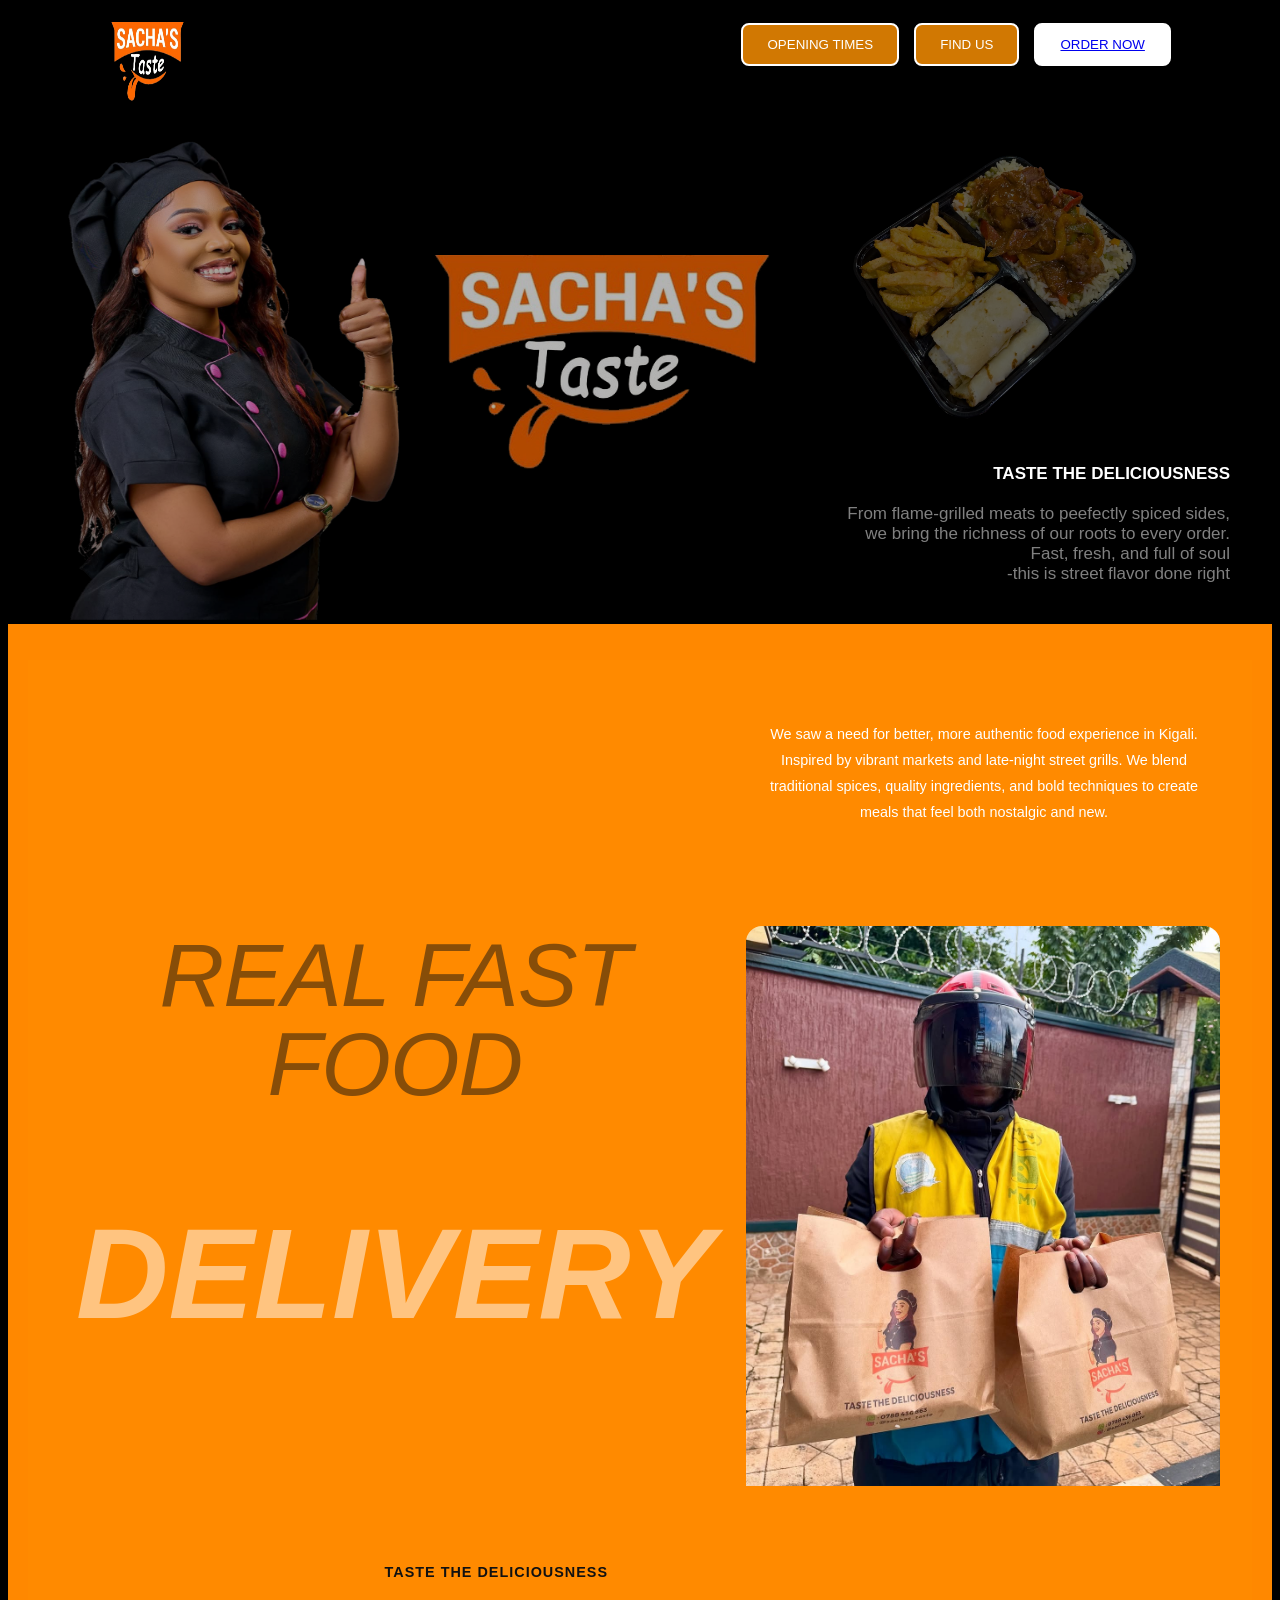
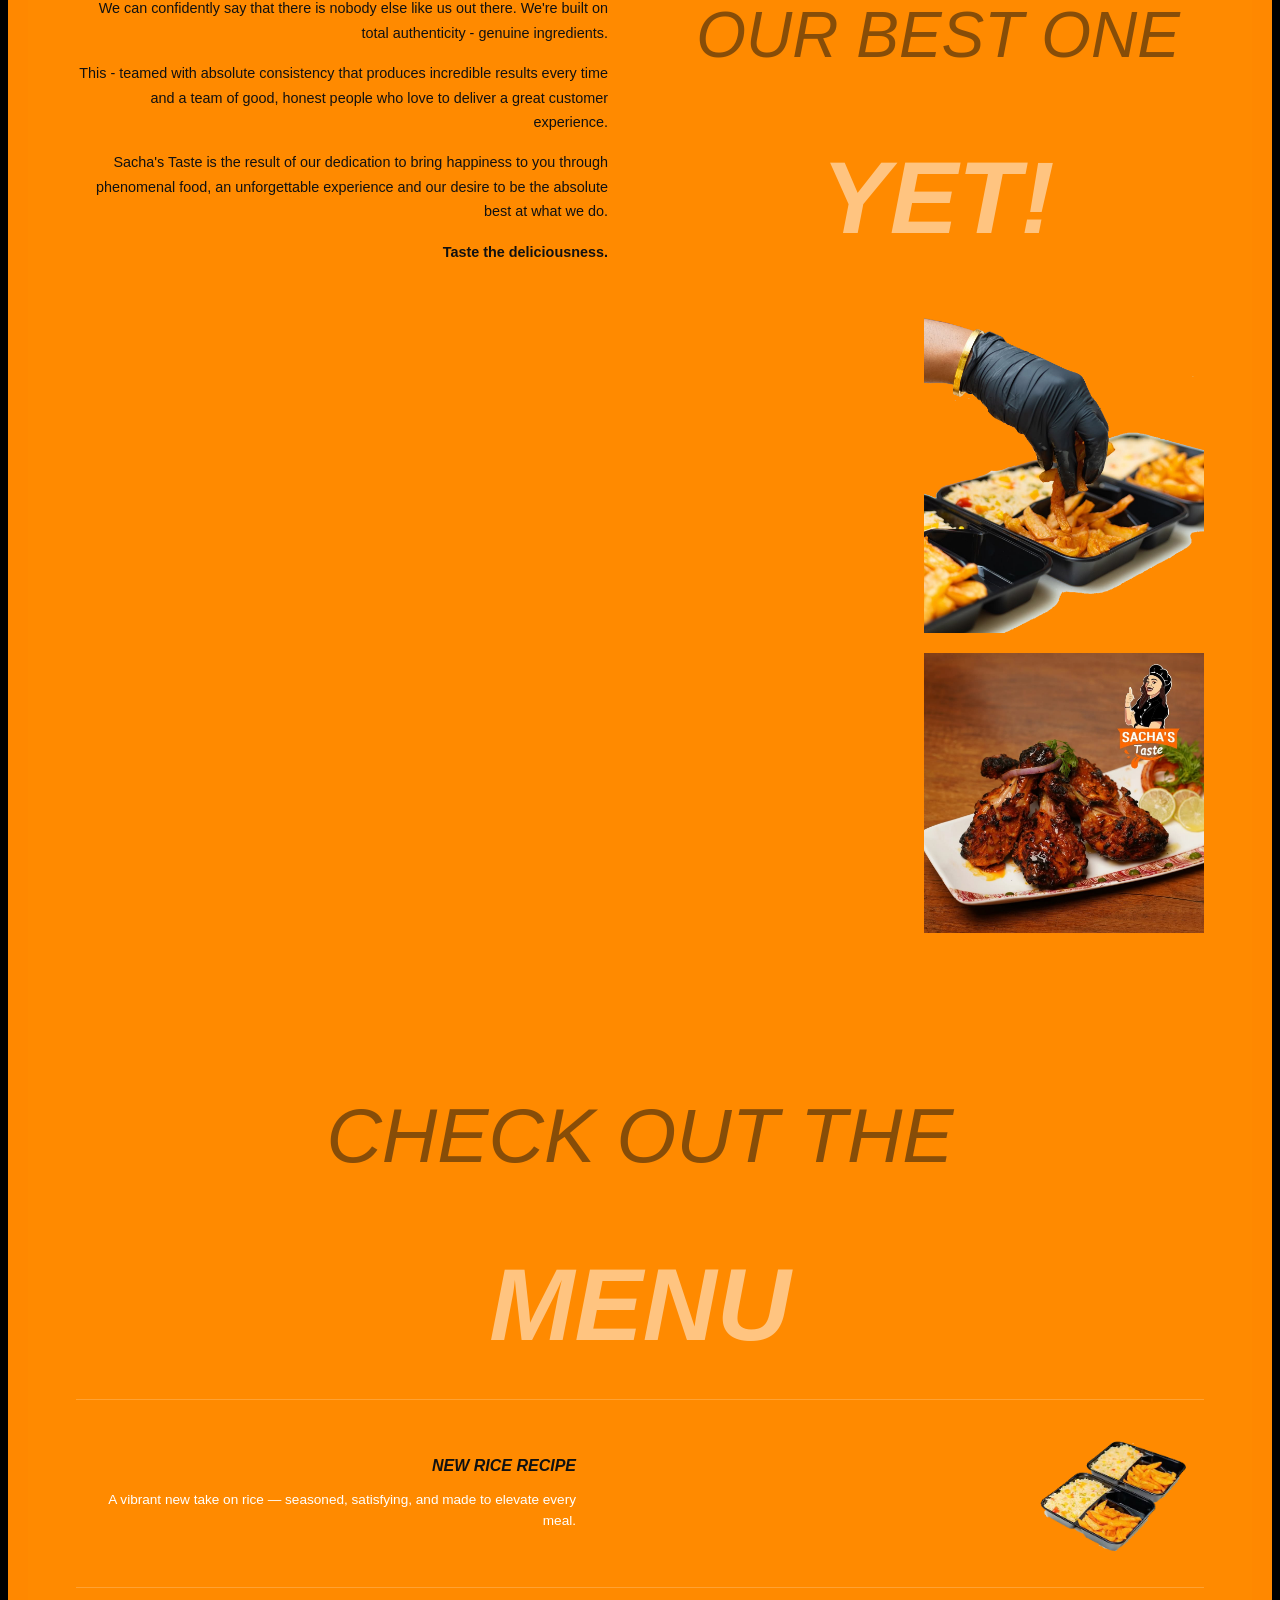
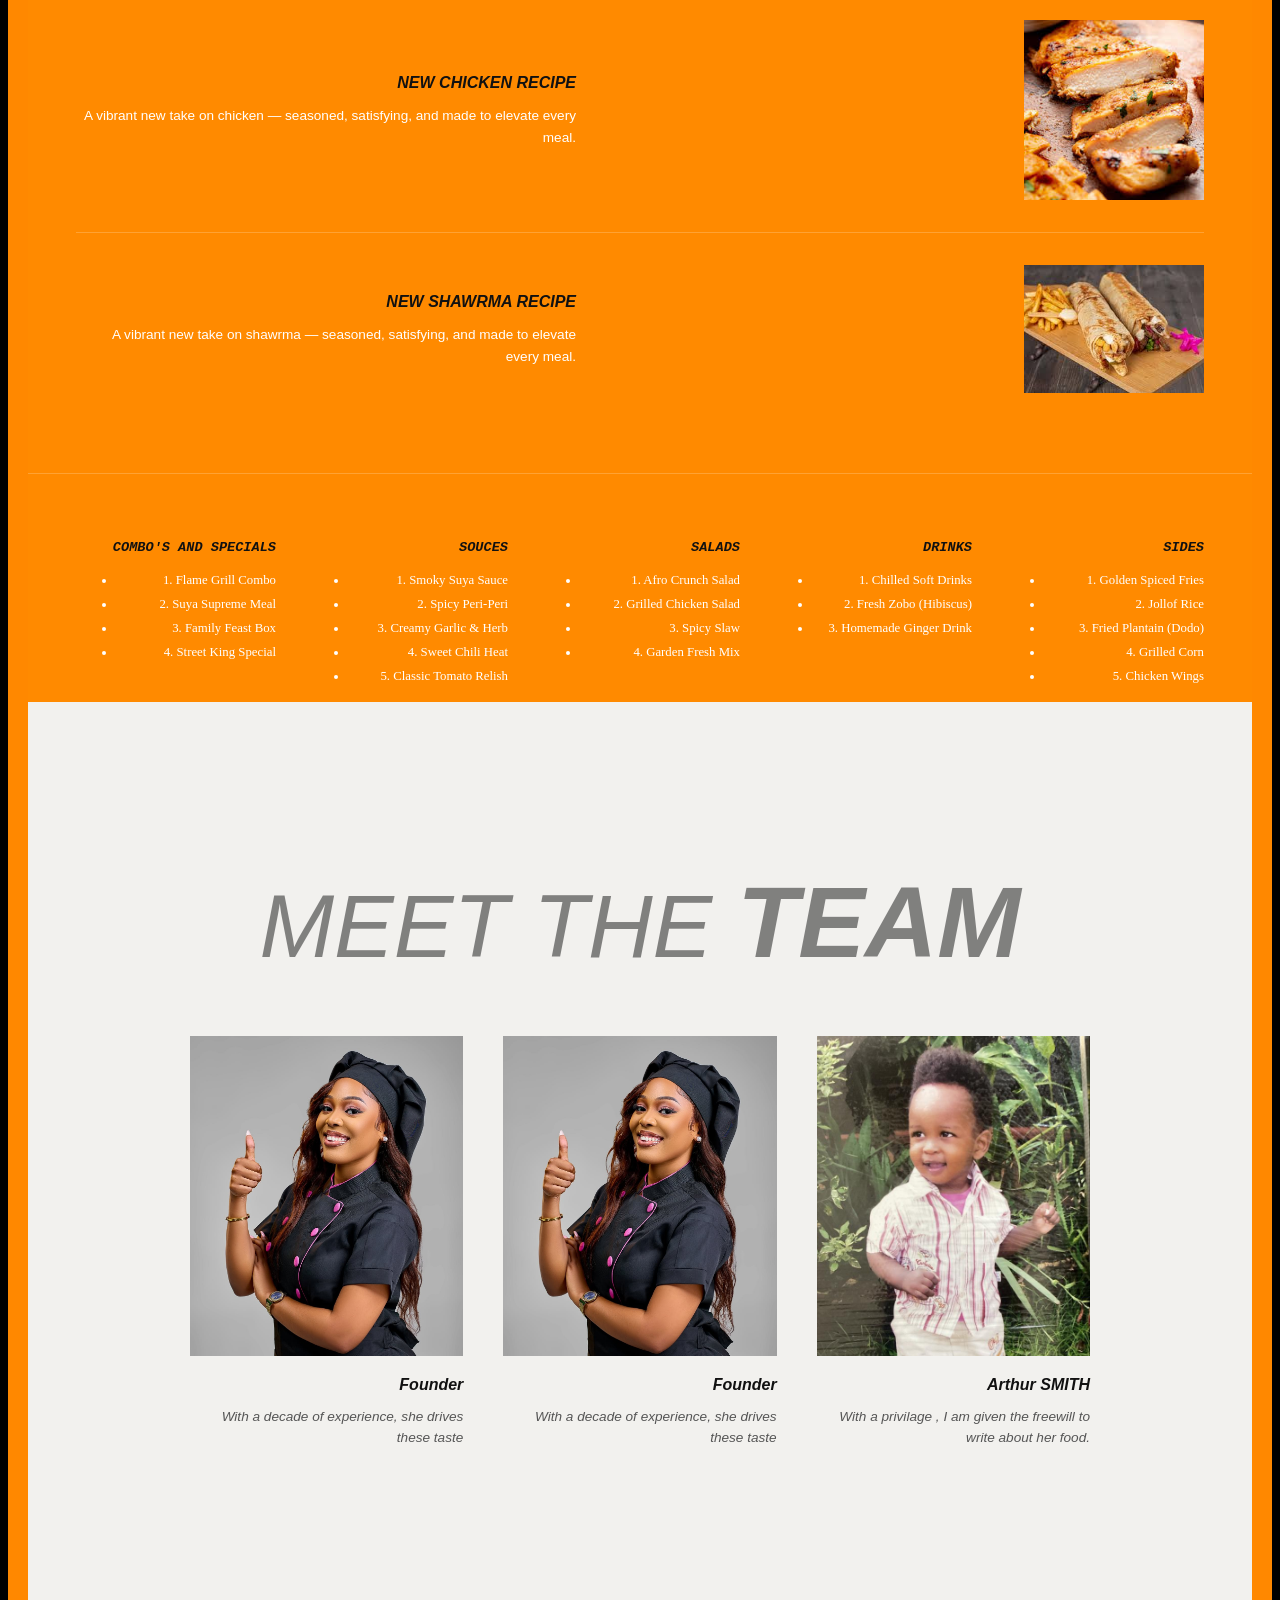
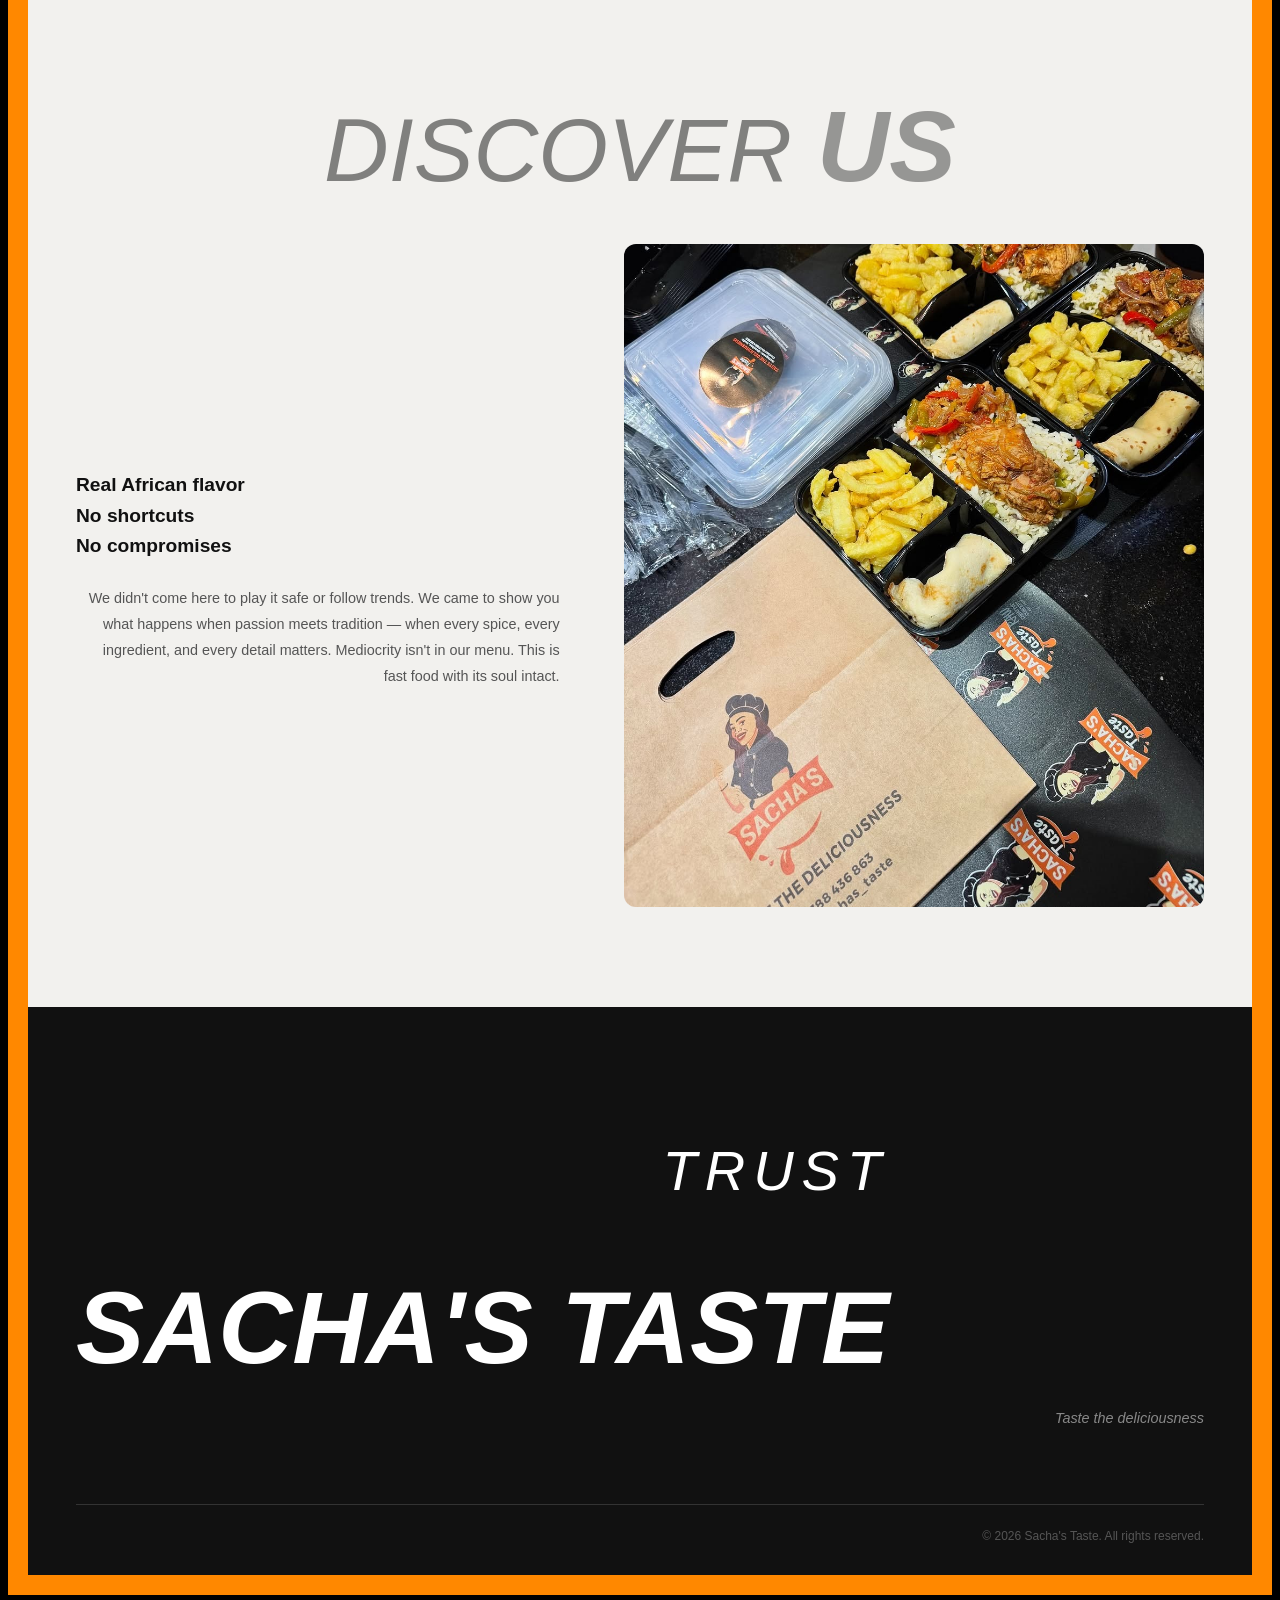
==== commit b96cf857: "Sixth commit" ====
--- a/home.html
+++ b/home.html
@@ -16,18 +16,6 @@
             <button class="yoo"><a href="hours.html">OPENING TIMES</a></button>
             <button class="yoo"><a href="location.html">FIND US</a></button>
             <button class="order"><a href="contact.html">ORDER NOW</a></button>
-            
-            <div class="dropdown">
-                <button id="menuBtn" class="menu-btn">📋 Navigate</button>
-                <div id="dropdownContent" class="dropdown-content">
-                    <a href="home.html">🏠 Home</a>
-                    <a href="hours.html">🕐 Opening Times</a>
-                    <a href="location.html">📍 Find Us</a>
-                    <a href="contact.html">📞 Order Now</a>
-                    <a href="#menu-section">🍽️ Menu</a>
-                    <a href="#about-section">ℹ️ About</a>
-                </div>
-            </div>
 
         </nav>
     </header>
--- a/home.css
+++ b/home.css
@@ -42,54 +42,6 @@
 nav button:hover{
     background-color:#fff;
     color: black;
-}
-.dropdown{
-    position: relative;
-    display: inline-block;
-}
-.menu-btn{
-    padding: 12px 24px;
-    border-radius: 8px;
-    border: 2px solid #fff;
-    background: rgba(231, 133, 3, 0.904);
-    color: #fff;
-    cursor: pointer;
-    transition: all 0.3s ease;
-    font-size: 14px;
-    font-weight: 500;
-}
-.menu-btn:hover{
-    background-color:#fff;
-    color: black;
-}
-.dropdown-content{
-    display: none;
-    position: absolute;
-    top: 100%;
-    right: 0;
-    background-color: rgba(0, 0, 0, 0.95);
-    min-width: 200px;
-    box-shadow: 0 8px 16px rgba(0,0,0,0.2);
-    border-radius: 8px;
-    border: 2px solid #fff;
-    z-index: 1000;
-    margin-top: 5px;
-}
-.dropdown-content.show{
-    display: block;
-}
-.dropdown-content a{
-    color: #fff;
-    padding: 12px 16px;
-    text-decoration: none;
-    display: block;
-    transition: all 0.3s ease;
-    border-radius: 6px;
-    margin: 4px;
-}
-.dropdown-content a:hover{
-    background-color: rgba(231, 133, 3, 0.904);
-    color: #fff;
 }
 .smith{
     width: 370px;
@@ -146,22 +98,8 @@
     padding: 20px;
     text-align: right;
     font-family: 'Trebuchet MS', 'Lucida Sans Unicode', 'Lucida Grande', 'Lucida Sans', Arial, sans-serif;
-    color: #fff;
-    background: linear-gradient(135deg, rgba(231, 133, 3, 0.95) 0%, rgba(255, 165, 0, 0.95) 50%, rgba(231, 133, 3, 0.95) 100%);
-    background-size: 200% 200%;
-    animation: shimmer 8s linear infinite;
-    position: relative;
-    overflow: hidden;
-}
-.content::before {
-    content: '';
-    position: absolute;
-    top: -50%;
-    left: -50%;
-    width: 200%;
-    height: 200%;
-    background: radial-gradient(circle, rgba(255, 255, 255, 0.1) 0%, transparent 70%);
-    animation: pulse 4s ease-in-out infinite;
+ color: #fff;
+ 
 }
 p .two{
     color: white;
@@ -616,188 +554,4 @@
     .header-actions .btn-orange:nth-child(2) { display: none; }
     .hero-chef { display: none; }
     .menu-categories { grid-template-columns: 1fr 1fr; }
-}
-
-html {
-    scroll-behavior: smooth;
-}
-
-@keyframes slideInFromTop {
-    0% {
-        transform: translateY(-100%);
-        opacity: 0;
-    }
-    100% {
-        transform: translateY(0);
-        opacity: 1;
-    }
-}
-
-@keyframes pulse {
-    0%, 100% {
-        transform: scale(1);
-    }
-    50% {
-        transform: scale(1.05);
-    }
-}
-
-@keyframes shimmer {
-    0% {
-        background-position: -1000px 0;
-    }
-    100% {
-        background-position: 1000px 0;
-    }
-}
-
-@keyframes float {
-    0%, 100% {
-        transform: translateY(0px);
-    }
-    50% {
-        transform: translateY(-10px);
-    }
-}
-
-.main-header {
-    background: linear-gradient(135deg, rgba(231, 133, 3, 0.95) 0%, rgba(0, 0, 0, 0.95) 100%);
-    backdrop-filter: blur(10px);
-    box-shadow: 0 8px 32px rgba(0, 0, 0, 0.3);
-    animation: slideInFromTop 0.8s ease-out;
-}
-
-
-.yoo, .order, .menu-btn {
-    position: relative;
-    overflow: hidden;
-    background: linear-gradient(45deg, rgba(231, 133, 3, 0.904), rgba(255, 165, 0, 0.904));
-    box-shadow: 0 4px 15px rgba(231, 133, 3, 0.3);
-    transform-style: preserve-3d;
-    transition: all 0.4s cubic-bezier(0.175, 0.885, 0.32, 1.275);
-}
-
-.yoo::before, .order::before, .menu-btn::before {
-    content: '';
-    position: absolute;
-    top: 0;
-    left: -100%;
-    width: 100%;
-    height: 100%;
-    background: linear-gradient(90deg, transparent, rgba(255, 255, 255, 0.3), transparent);
-    transition: left 0.5s;
-}
-
-.yoo:hover::before, .order:hover::before, .menu-btn:hover::before {
-    left: 100%;
-}
-
-.yoo:hover, .order:hover, .menu-btn:hover {
-    transform: translateY(-2px) scale(1.02);
-    box-shadow: 0 8px 25px rgba(231, 133, 3, 0.5);
-}
-
-.dropdown-content {
-    background: linear-gradient(135deg, rgba(0, 0, 0, 0.98) 0%, rgba(231, 133, 3, 0.1) 100%);
-    backdrop-filter: blur(15px);
-    border: 1px solid rgba(255, 255, 255, 0.2);
-    box-shadow: 0 15px 35px rgba(0, 0, 0, 0.5), inset 0 1px 0 rgba(255, 255, 255, 0.1);
-}
-
-.dropdown-content a {
-    position: relative;
-    overflow: hidden;
-    background: linear-gradient(45deg, transparent, rgba(231, 133, 3, 0.1), transparent);
-    background-size: 200% 200%;
-    animation: shimmer 3s linear infinite;
-}
-
-.dropdown-content a::before {
-    content: '';
-    position: absolute;
-    top: 0;
-    left: -100%;
-    width: 100%;
-    height: 100%;
-    background: linear-gradient(90deg, transparent, rgba(255, 255, 255, 0.2), transparent);
-    transition: left 0.3s;
-}
-
-.dropdown-content a:hover::before {
-    left: 100%;
-}
-
-.ceo, .smith, .food {
-    filter: drop-shadow(0 10px 30px rgba(0, 0, 0, 0.5));
-    transition: all 0.6s cubic-bezier(0.175, 0.885, 0.32, 1.275);
-}
-
-.ceo:hover, .smith:hover, .food:hover {
-    transform: scale(1.05) rotate(1deg);
-    filter: drop-shadow(0 15px 40px rgba(231, 133, 3, 0.4));
-}
-
-.food {
-    animation: float 4s ease-in-out infinite;
-}
-
-.text-container {
-    background: linear-gradient(135deg, rgba(0, 0, 0, 0.8) 0%, rgba(231, 133, 3, 0.2) 100%);
-    backdrop-filter: blur(10px);
-    border-radius: 20px;
-    padding: 30px;
-    border: 1px solid rgba(255, 255, 255, 0.1);
-    box-shadow: 0 20px 40px rgba(0, 0, 0, 0.4);
-}
-
-.text-container h1 {
-    background: linear-gradient(45deg, #fff, rgba(231, 133, 3, 0.904), #fff);
-    background-size: 200% 200%;
-    -webkit-background-clip: text;
-    -webkit-text-fill-color: transparent;
-    background-clip: text;
-    animation: shimmer 4s linear infinite;
-    text-shadow: 0 2px 10px rgba(231, 133, 3, 0.3);
-}
-
-nav button {
-    position: relative;
-    transform-style: preserve-3d;
-}
-
-nav button::after {
-    content: '';
-    position: absolute;
-    top: 0;
-    left: 0;
-    width: 100%;
-    height: 100%;
-    background: linear-gradient(45deg, transparent, rgba(255, 255, 255, 0.1), transparent);
-    opacity: 0;
-    transition: opacity 0.3s;
-    border-radius: 8px;
-}
-
-nav button:hover::after {
-    opacity: 1;
-}
-
-@keyframes fadeInUp {
-    from {
-        opacity: 0;
-        transform: translateY(30px);
-    }
-    to {
-        opacity: 1;
-        transform: translateY(0);
-    }
-}
-
-.beginning > * {
-    animation: fadeInUp 0.8s ease-out forwards;
-}
-
-.beginning > *:nth-child(1) { animation-delay: 0.2s; }
-.beginning > *:nth-child(2) { animation-delay: 0.4s; }
-.beginning > *:nth-child(3) { animation-delay: 0.6s; }
-.beginning > *:nth-child(4) { animation-delay: 0.8s; }+}
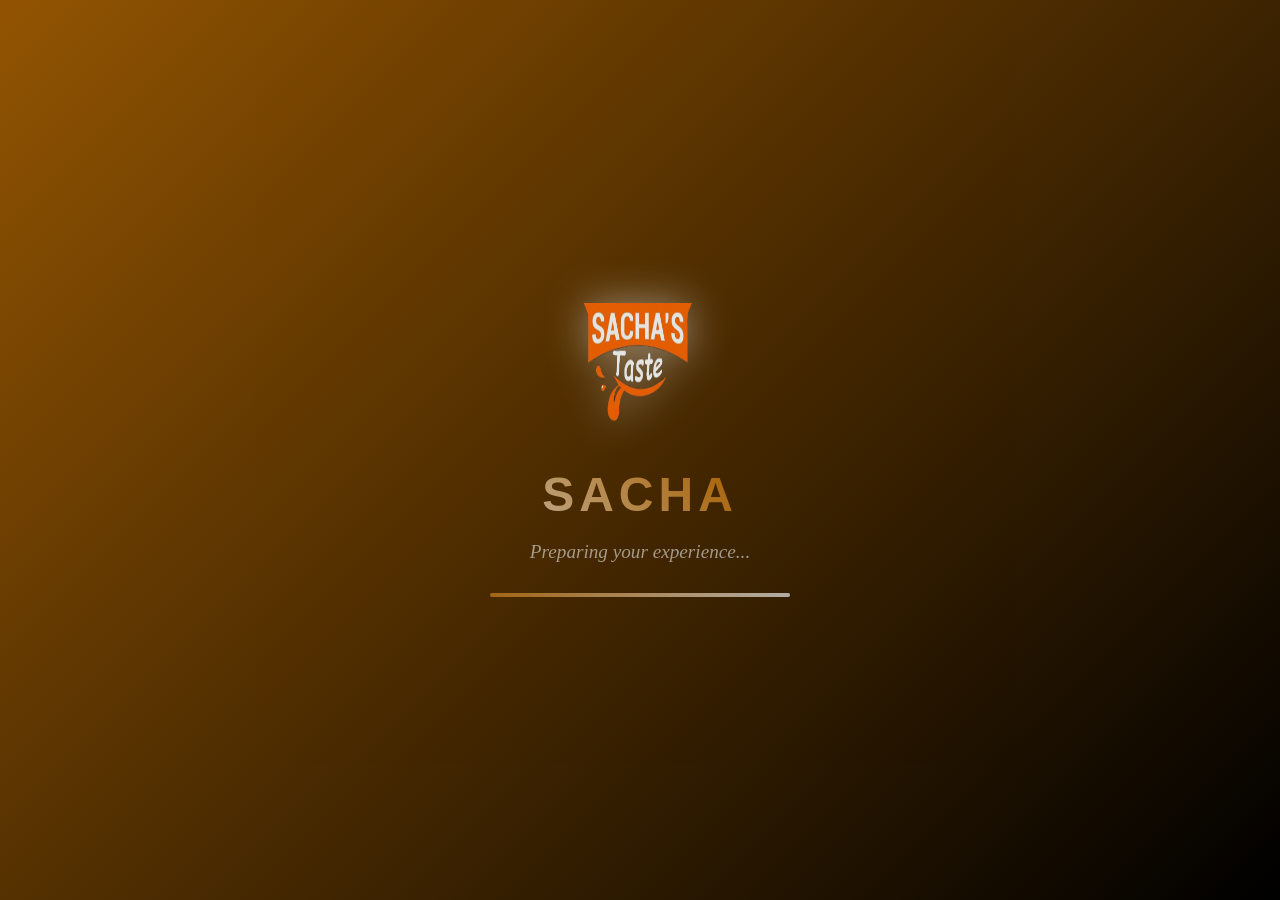
==== commit 592c3823: "Seventh commit" ====
--- a/home.html
+++ b/home.html
@@ -8,6 +8,22 @@
     <link rel="stylesheet" href="home.css">
 </head>
 <body class="introduction">
+    <div id="loadingScreen" class="loading-screen">
+        <div class="loading-content">
+            <div class="loading-logo">
+                <img src="brand-logo.png" alt="Loading Logo" class="loading-img">
+            </div>
+            <div class="loading-text">
+                <h2>SACHA</h2>
+                <p>Preparing your experience...</p>
+            </div>
+            <div class="loading-bar">
+                <div class="loading-progress"></div>
+            </div>
+        </div>
+    </div>
+
+    <div id="mainContent" class="main-content" style="display: none;">
     <header class="main-header" id="mainHeader">
         <div class="logo-area">
             <img src="brand-logo.png" alt="the main logo" height="80" width="80">
@@ -203,5 +219,7 @@
         </div>
         <p class="footer-copy">&copy; 2026 Sacha's Taste. All rights reserved.</p>
     </footer>
+    </div> <!-- Close main content div -->
+    <script src="home.js"></script>
 </body>
 </html>
--- a/home.css
+++ b/home.css
@@ -26,11 +26,12 @@
 .yoo{
     padding: 12px 24px;
     border-radius: 8px;
-    background: rgba(231, 133, 3, 0.904);
+    background: rgba(231, 133, 3, 0.7);
     border: 2px solid #fff;
     color: #fff;
     cursor: pointer;
-    transition: 0.5
+    transition: 0.5;
+    opacity: 0.8;
 }
 .yoo a{
     text-decoration: none;
@@ -59,11 +60,12 @@
 .order{
     padding: 12px 24px;
     border-radius: 8px;
-    background: #fff;
+    background: rgba(255, 255, 255, 0.8);
     border: 2px solid #fff;
     color: #fff;
     cursor: pointer;
     transition: all 0.3s ease;
+    opacity: 0.8;
 }
 .food{
     width: 300px;
@@ -554,4 +556,123 @@
     .header-actions .btn-orange:nth-child(2) { display: none; }
     .hero-chef { display: none; }
     .menu-categories { grid-template-columns: 1fr 1fr; }
+}
+
+.loading-screen {
+    position: fixed;
+    top: 0;
+    left: 0;
+    width: 100%;
+    height: 100%;
+    background: linear-gradient(135deg, rgba(231, 133, 3, 0.7) 0%, rgba(0, 0, 0, 0.8) 100%);
+    display: flex;
+    justify-content: center;
+    align-items: center;
+    z-index: 9999;
+    overflow: hidden;
+    opacity: 0.9;
+}
+
+.loading-content {
+    text-align: center;
+    color: #fff;
+    animation: fadeInUp 1s ease-out;
+}
+
+.loading-logo {
+    margin-bottom: 30px;
+}
+
+.loading-img {
+    width: 120px;
+    height: 120px;
+    animation: pulse 2s ease-in-out infinite;
+    filter: drop-shadow(0 0 20px rgba(255, 255, 255, 0.5));
+}
+
+.loading-text h2 {
+    font-size: 3rem;
+    font-weight: 900;
+    margin-bottom: 10px;
+    text-transform: uppercase;
+    letter-spacing: 5px;
+    background: linear-gradient(45deg, #fff, rgba(231, 133, 3, 0.904), #fff);
+    background-size: 200% 200%;
+    -webkit-background-clip: text;
+    -webkit-text-fill-color: transparent;
+    background-clip: text;
+    animation: shimmer 3s linear infinite;
+    opacity: 0.8;
+}
+
+.loading-text p {
+    font-size: 1.2rem;
+    opacity: 0.6;
+    margin-bottom: 30px;
+    font-style: italic;
+}
+
+.loading-bar {
+    width: 300px;
+    height: 4px;
+    background: rgba(255, 255, 255, 0.2);
+    border-radius: 2px;
+    overflow: hidden;
+    margin: 0 auto;
+}
+
+.loading-progress {
+    height: 100%;
+    background: linear-gradient(90deg, rgba(231, 133, 3, 0.7), rgba(255, 255, 255, 0.8), rgba(231, 133, 3, 0.7));
+    background-size: 200% 100%;
+    animation: loadingProgress 5s ease-out forwards, shimmer 2s linear infinite;
+    width: 0%;
+    opacity: 0.8;
+}
+
+@keyframes loadingProgress {
+    0% {
+        width: 0%;
+    }
+    100% {
+        width: 100%;
+    }
+}
+
+@keyframes fadeInUp {
+    from {
+        opacity: 0;
+        transform: translateY(30px);
+    }
+    to {
+        opacity: 1;
+        transform: translateY(0);
+    }
+}
+
+@keyframes pulse {
+    0%, 100% {
+        transform: scale(1);
+    }
+    50% {
+        transform: scale(1.1);
+    }
+}
+
+@keyframes shimmer {
+    0% {
+        background-position: -200% 0;
+    }
+    100% {
+        background-position: 200% 0;
+    }
+}
+
+.main-content {
+    opacity: 0;
+    transition: opacity 1s ease-in;
+}
+
+.main-content.show {
+    opacity: 1;
 }
